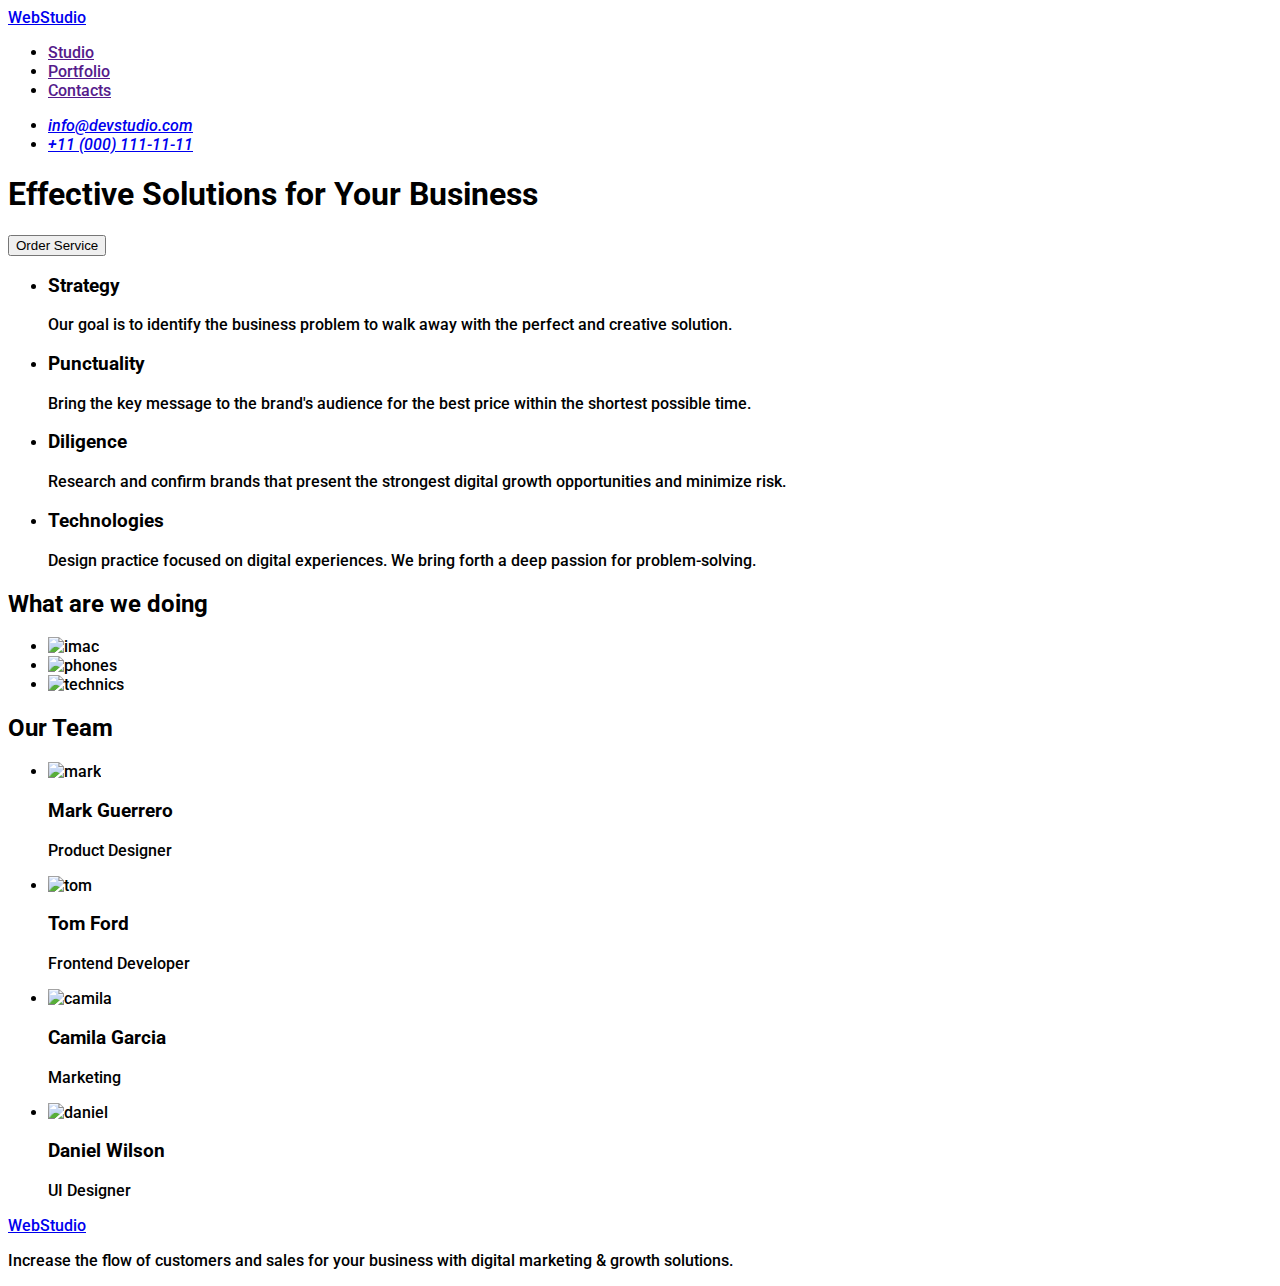
==== index.html @ 0736c871 "add css, imgs, portfolio.html" ====
<!DOCTYPE html>
<html lang="en">
  <head>
    <meta charset="UTF-8" />
    <meta http-equiv="X-UA-Compatible" content="IE=edge" />
    <meta name="viewport" content="width=device-width, initial-scale=1.0" />
    <title>Web Studio</title>
    <link rel="preconnect" href="https://fonts.googleapis.com" />
    <link rel="preconnect" href="https://fonts.gstatic.com" crossorigin />
    <link
      href="https://fonts.googleapis.com/css2?family=Raleway:wght@800&family=Roboto:wght@400;500;700;900&family=Tangerine:wght@700&display=swap"
      rel="stylesheet"
    />
    <link rel="preconnect" href="https://fonts.googleapis.com" />
    <link rel="preconnect" href="https://fonts.gstatic.com" crossorigin />
    <link
      href="https://fonts.googleapis.com/css2?family=Raleway:wght@800&family=Roboto:wght@400;500&family=Tangerine:wght@700&display=swap"
      rel="stylesheet"
    />
    <link rel="stylesheet" href="./css/styles.css" />
  </head>
  <body>
    <header>
      <nav>
        <a href="./index.html">WebStudio</a>
        <ul>
          <li><a href="">Studio</a></li>
          <li><a href="">Portfolio</a></li>
          <li><a href="">Contacts</a></li>
        </ul>
      </nav>
      <address>
        <ul>
          <li><a href="mailto:info@devstudio.com">info@devstudio.com</a></li>
          <li><a href="tel:+110001111111">+11 (000) 111-11-11</a></li>
        </ul>
      </address>
    </header>
    <main>
      <section>
        <h1>Effective Solutions for Your Business</h1>
        <button type="button">Order Service</button>
      </section>
      <section>
        <h2 hidden>Our goal</h2>
        <ul>
          <li>
            <h3>Strategy</h3>
            <p>
              Our goal is to identify the business problem to walk away with the
              perfect and creative solution.
            </p>
          </li>
          <li>
            <h3>Punctuality</h3>
            <p>
              Bring the key message to the brand's audience for the best price
              within the shortest possible time.
            </p>
          </li>
          <li>
            <h3>Diligence</h3>
            <p>
              Research and confirm brands that present the strongest digital
              growth opportunities and minimize risk.
            </p>
          </li>
          <li>
            <h3>Technologies</h3>
            <p>
              Design practice focused on digital experiences. We bring forth a
              deep passion for problem-solving.
            </p>
          </li>
        </ul>
      </section>
      <section>
        <h2>What are we doing</h2>
        <ul>
          <li>
            <img src="./images/imac.jpg" alt="imac" width="360" height="300" />
          </li>
          <li>
            <img
              src="./images/phones.jpg"
              alt="phones"
              width="360"
              height="300"
            />
          </li>
          <li>
            <img
              src="./images/technics.jpg"
              alt="technics"
              width="360"
              height="300"
            />
          </li>
        </ul>
      </section>
      <section>
        <h2>Our Team</h2>
        <ul>
          <li>
            <img src="./images/mark.jpg" alt="mark" width="264" height="260" />
            <h3>Mark Guerrero</h3>
            <p>Product Designer</p>
          </li>
          <li>
            <img src="./images/tom.jpg" alt="tom" width="264" height="260" />
            <h3>Tom Ford</h3>
            <p>Frontend Developer</p>
          </li>
          <li>
            <img
              src="./images/camila.jpg"
              alt="camila"
              width="264"
              height="260"
            />
            <h3>Camila Garcia</h3>
            <p>Marketing</p>
          </li>
          <li>
            <img
              src="./images/daniel.jpg"
              alt="daniel"
              width="264"
              height="260"
            />
            <h3>Daniel Wilson</h3>
            <p>UI Designer</p>
          </li>
        </ul>
      </section>
    </main>
    <footer>
      <a href="./index.html">WebStudio</a>
      <p>
        Increase the flow of customers and sales for your business with digital
        marketing & growth solutions.
      </p>
    </footer>
  </body>
</html>
---- css/styles.css ----
body {
  font-family: "Roboto", sans-serif;
  font-weight: 500;
}

.link {
  text-decoration: none;
}

.list {
  list-style-type: none;
}

/*?----------------Header--------------*/

.header {
  background-color: #fff;
}

.header-logo {
  color: var(--navyblue, #2e2f42);
  font-size: 18px;
  font-weight: 800;
  line-height: 1.16;
  letter-spacing: 0.03em;
}

.header-logo-accent {
  font-family: "Raleway", sans-serif;
  color: #4d5ae5;
}

.header-menu-link {
  color: var(--navyblue, #2e2f42);
  font-size: 16px;
  line-height: 1.5;
  letter-spacing: 0.02em;
}

.header-menu-link:hover,
.header-menu-link:focus {
  color: #4d5ae5;
}

.header-address-list {
  color: #434455;
  font-size: 16px;
  font-family: Roboto;
  font-style: normal;
  font-weight: 400;
  line-height: 1.5;
  letter-spacing: 0.02em;
}

/*?---------------Main----------------*/

/*?-----------First Section-----------*/

.buttons-main {
  color: var(--iris, #4d5ae5);
  text-align: center;
  font-size: 16px;
  line-height: 1.5;
  letter-spacing: 0.04em;
}

.first-button {
  color: var(--white, #fff);
  text-align: center;
  font-size: 16px;
  line-height: 1.5;
  letter-spacing: 0.04em;
  background: var(--ocean, #404bbf);
}

/*?-----------Second Section-----------*/

.second-section-title {
  color: var(--navyblue, #2e2f42);
  font-size: 20px;
  line-height: 1.2;
  letter-spacing: 0.02em;
}

.second-section-text {
  color: var(--slate, #434455);
  font-size: 16px;
  font-weight: 400;
  line-height: 1.5;
  letter-spacing: 0.02em;
}

/*?--------------Footer---------------*/

.footer-text {
  color: var(--cloud, #f4f4fd);
  font-size: 16px;
  font-weight: 400;
  line-height: 1.5;
  letter-spacing: 0.02em;
}

.footer {
  background-color: (--navyblue, #2e2f42);
}
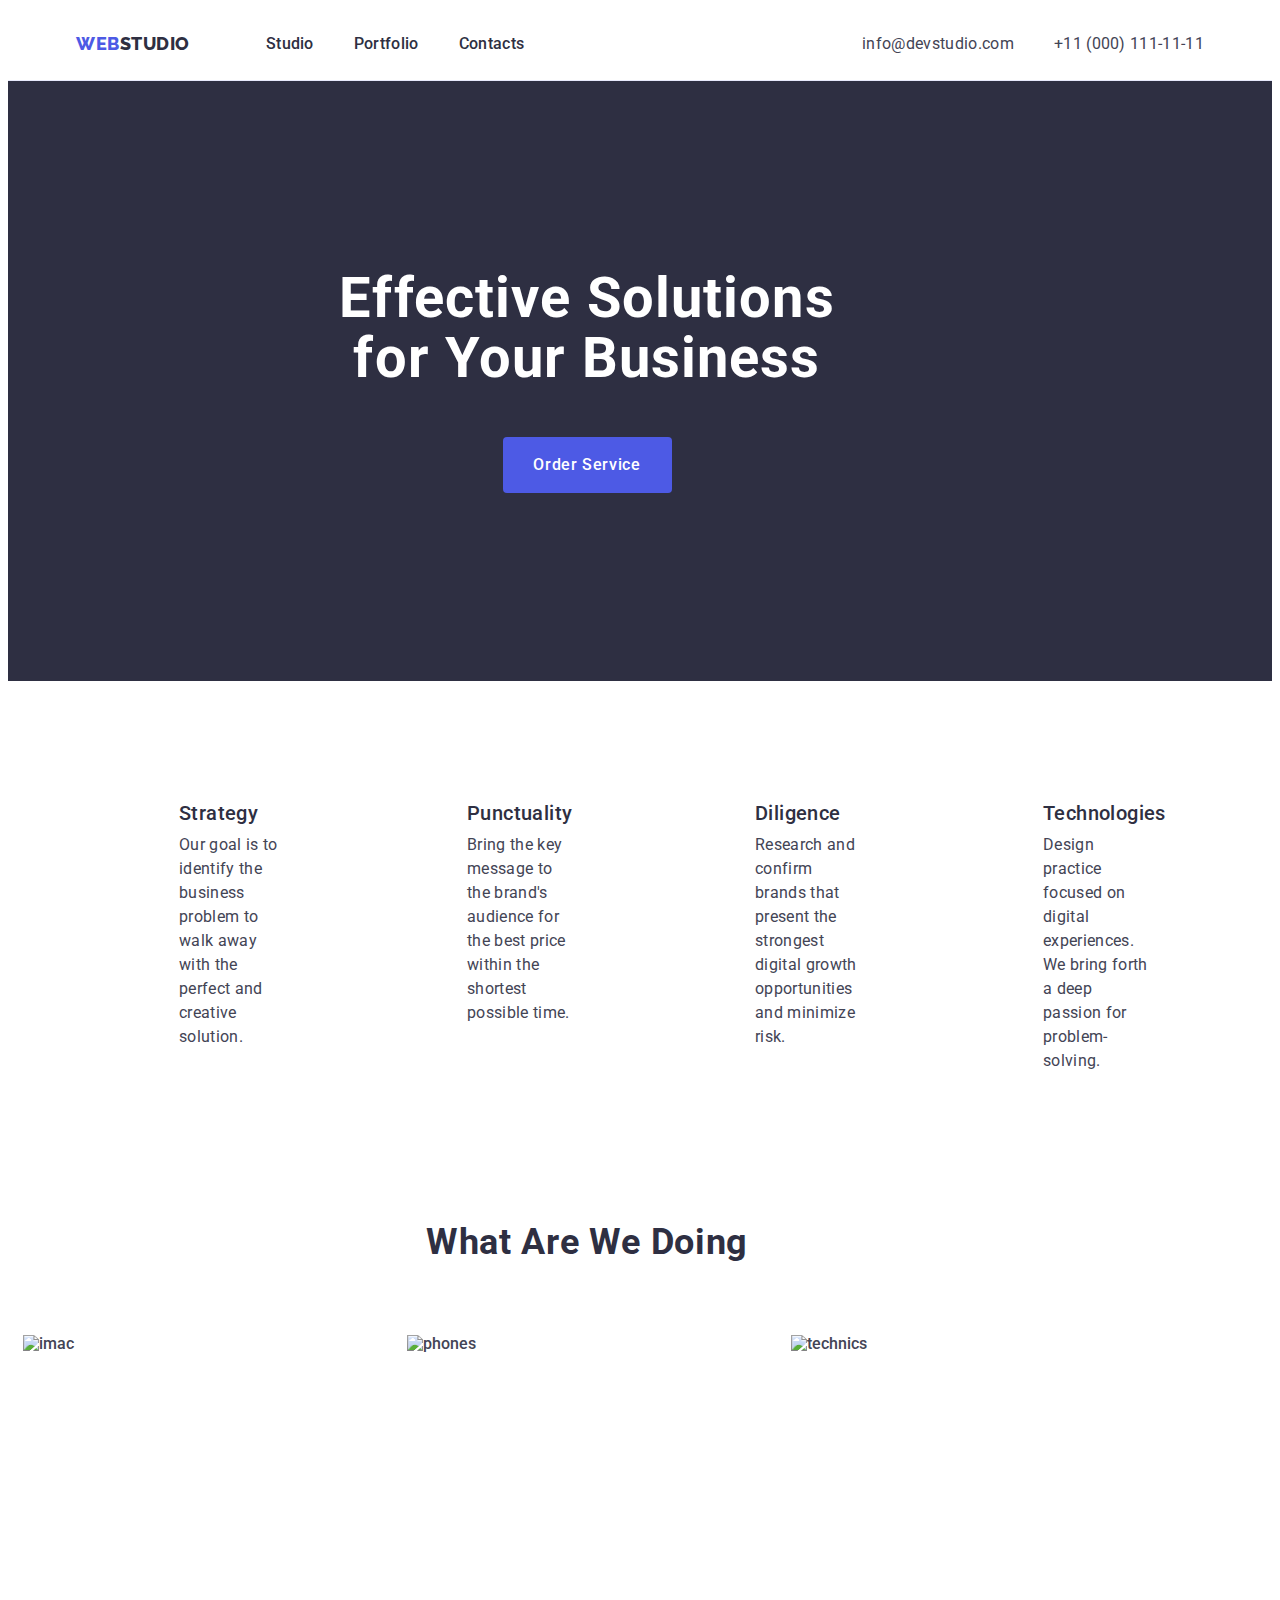
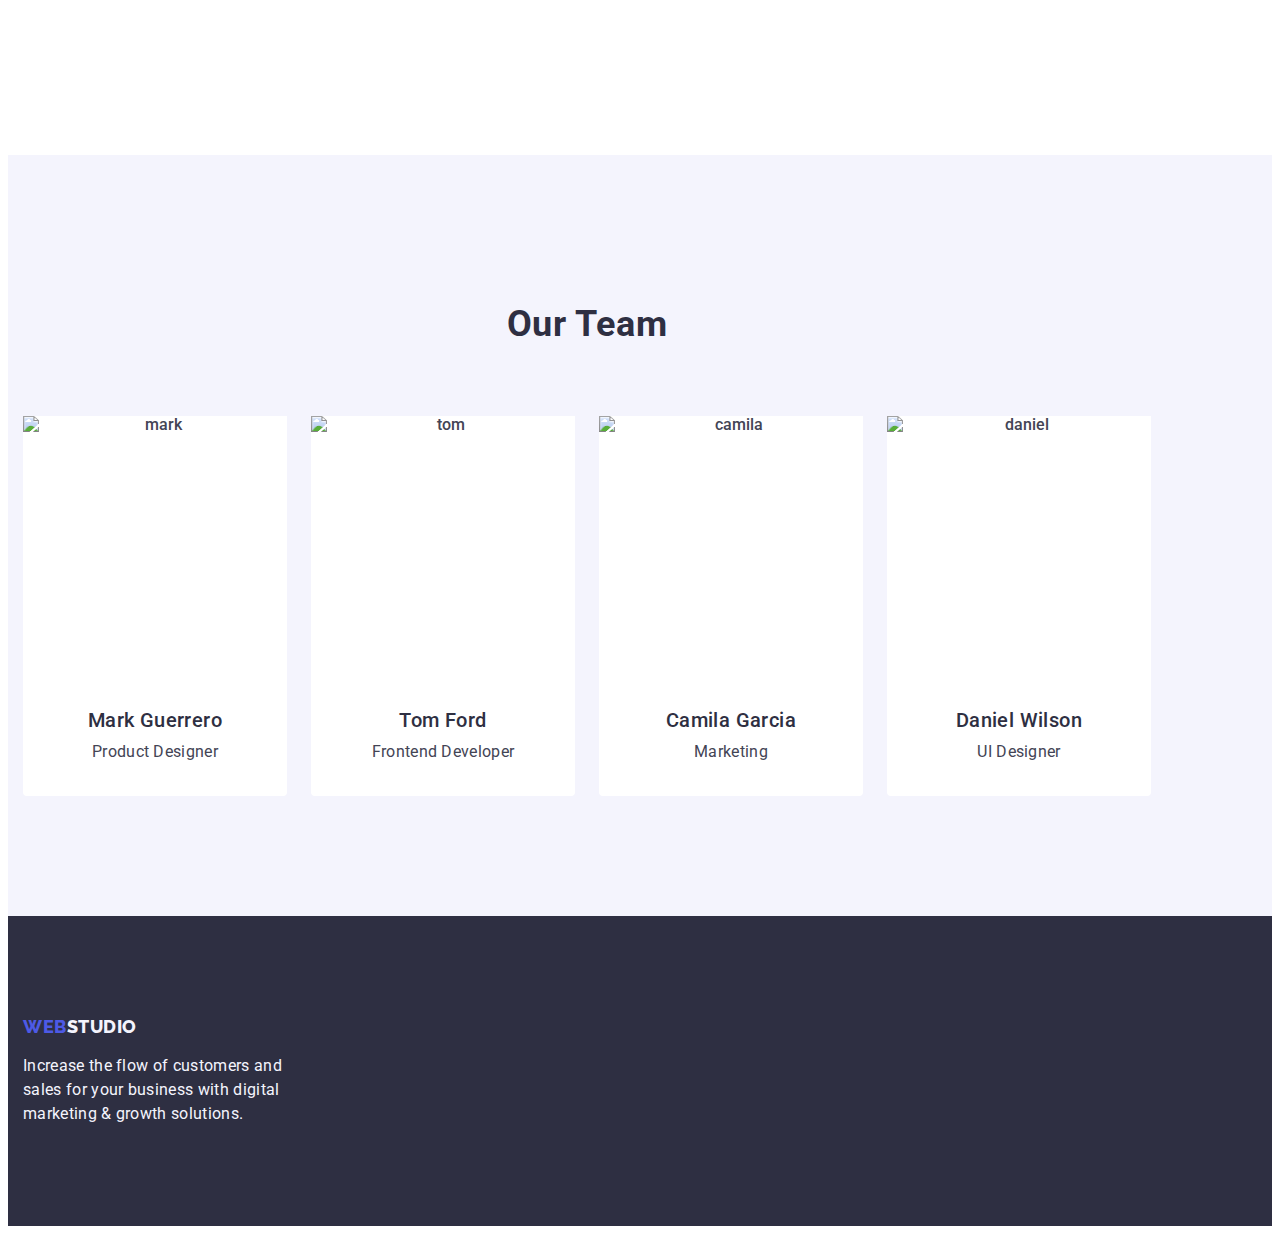
==== commit 38a4ad1e: "div-team-fix" ====
--- a/index.html
+++ b/index.html
@@ -8,138 +8,191 @@
     <link rel="preconnect" href="https://fonts.googleapis.com" />
     <link rel="preconnect" href="https://fonts.gstatic.com" crossorigin />
     <link
-      href="https://fonts.googleapis.com/css2?family=Raleway:wght@800&family=Roboto:wght@400;500;700;900&family=Tangerine:wght@700&display=swap"
+      href="https://fonts.googleapis.com/css2?family=Raleway:wght@800&family=Roboto:wght@400;500;700&display=swap"
       rel="stylesheet"
     />
-    <link rel="preconnect" href="https://fonts.googleapis.com" />
-    <link rel="preconnect" href="https://fonts.gstatic.com" crossorigin />
     <link
-      href="https://fonts.googleapis.com/css2?family=Raleway:wght@800&family=Roboto:wght@400;500&family=Tangerine:wght@700&display=swap"
       rel="stylesheet"
+      href="https://cdnjs.cloudflare.com/ajax/libs/modern-normalize/2.0.0/modern-normalize.min.css"
+      integrity="sha512-4xo8blKMVCiXpTaLzQSLSw3KFOVPWhm/TRtuPVc4WG6kUgjH6J03IBuG7JZPkcWMxJ5huwaBpOpnwYElP/m6wg=="
+      crossorigin="anonymous"
+      referrerpolicy="no-referrer"
     />
     <link rel="stylesheet" href="./css/styles.css" />
   </head>
   <body>
-    <header>
-      <nav>
-        <a href="./index.html">WebStudio</a>
-        <ul>
-          <li><a href="">Studio</a></li>
-          <li><a href="">Portfolio</a></li>
-          <li><a href="">Contacts</a></li>
-        </ul>
-      </nav>
-      <address>
-        <ul>
-          <li><a href="mailto:info@devstudio.com">info@devstudio.com</a></li>
-          <li><a href="tel:+110001111111">+11 (000) 111-11-11</a></li>
-        </ul>
-      </address>
+    <header class="header">
+      <div class="header-div container">
+        <nav class="header-navigation">
+          <a href="./index.html" class="header-logo link"
+            >Web<span class="header-logo-accent">Studio</span></a
+          >
+          <ul class="header-menu list">
+            <li class="header-item">
+              <a class="header-menu-link link" href="./index.html">Studio</a>
+            </li>
+            <li class="header-item">
+              <a class="header-menu-link link" href="./portfolio.html"
+                >Portfolio</a
+              >
+            </li>
+            <li class="header-item">
+              <a class="header-menu-link link" href="">Contacts</a>
+            </li>
+          </ul>
+        </nav>
+        <address class="header-address">
+          <ul class="header-address-list list">
+            <li class="address-item">
+              <a
+                class="header-address-link link"
+                href="mailto:info@devstudio.com"
+                >info@devstudio.com</a
+              >
+            </li>
+            <li class="address-item">
+              <a class="header-address-link link" href="tel:+110001111111"
+                >+11 (000) 111-11-11</a
+              >
+            </li>
+          </ul>
+        </address>
+      </div>
     </header>
     <main>
-      <section>
-        <h1>Effective Solutions for Your Business</h1>
-        <button type="button">Order Service</button>
+      <section class="main-page-fs">
+        <div class="first-container container">
+          <h1 class="main-page-title">Effective Solutions for Your Business</h1>
+          <button type="button" class="btn-main-page">Order Service</button>
+        </div>
       </section>
-      <section>
-        <h2 hidden>Our goal</h2>
-        <ul>
-          <li>
-            <h3>Strategy</h3>
-            <p>
-              Our goal is to identify the business problem to walk away with the
-              perfect and creative solution.
-            </p>
-          </li>
-          <li>
-            <h3>Punctuality</h3>
-            <p>
-              Bring the key message to the brand's audience for the best price
-              within the shortest possible time.
-            </p>
-          </li>
-          <li>
-            <h3>Diligence</h3>
-            <p>
-              Research and confirm brands that present the strongest digital
-              growth opportunities and minimize risk.
-            </p>
-          </li>
-          <li>
-            <h3>Technologies</h3>
-            <p>
-              Design practice focused on digital experiences. We bring forth a
-              deep passion for problem-solving.
-            </p>
-          </li>
-        </ul>
+      <section class="main-page-ss">
+        <div class="second-container container">
+          <h2 hidden class="visually-hidden">Our goal</h2>
+          <ul class="mpss-list list">
+            <li class="item-advantage">
+              <h3 class="mpss-title">Strategy</h3>
+              <p class="mpss-text">
+                Our goal is to identify the business problem to walk away with
+                the perfect and creative solution.
+              </p>
+            </li>
+            <li class="item-advantage">
+              <h3 class="mpss-title">Punctuality</h3>
+              <p class="mpss-text">
+                Bring the key message to the brand's audience for the best price
+                within the shortest possible time.
+              </p>
+            </li>
+            <li class="item-advantage">
+              <h3 class="mpss-title">Diligence</h3>
+              <p class="mpss-text">
+                Research and confirm brands that present the strongest digital
+                growth opportunities and minimize risk.
+              </p>
+            </li>
+            <li class="item-advantage">
+              <h3 class="mpss-title">Technologies</h3>
+              <p class="mpss-text">
+                Design practice focused on digital experiences. We bring forth a
+                deep passion for problem-solving.
+              </p>
+            </li>
+          </ul>
+        </div>
       </section>
-      <section>
-        <h2>What are we doing</h2>
-        <ul>
-          <li>
-            <img src="./images/imac.jpg" alt="imac" width="360" height="300" />
-          </li>
-          <li>
-            <img
-              src="./images/phones.jpg"
-              alt="phones"
-              width="360"
-              height="300"
-            />
-          </li>
-          <li>
-            <img
-              src="./images/technics.jpg"
-              alt="technics"
-              width="360"
-              height="300"
-            />
-          </li>
-        </ul>
+      <section class="third-section">
+        <div class="third-container container">
+          <h2 class="third-section-title">What are we doing</h2>
+          <ul class="third-section-list list">
+            <li class="third-section-item">
+              <img
+                src="./images/imac.jpg"
+                alt="imac"
+                width="360"
+                height="300"
+              />
+            </li>
+            <li class="third-section-item">
+              <img
+                src="./images/phones.jpg"
+                alt="phones"
+                width="360"
+                height="300"
+              />
+            </li>
+            <li class="third-section-item">
+              <img
+                src="./images/technics.jpg"
+                alt="technics"
+                width="360"
+                height="300"
+              />
+            </li>
+          </ul>
+        </div>
       </section>
-      <section>
-        <h2>Our Team</h2>
-        <ul>
-          <li>
-            <img src="./images/mark.jpg" alt="mark" width="264" height="260" />
-            <h3>Mark Guerrero</h3>
-            <p>Product Designer</p>
-          </li>
-          <li>
-            <img src="./images/tom.jpg" alt="tom" width="264" height="260" />
-            <h3>Tom Ford</h3>
-            <p>Frontend Developer</p>
-          </li>
-          <li>
-            <img
-              src="./images/camila.jpg"
-              alt="camila"
-              width="264"
-              height="260"
-            />
-            <h3>Camila Garcia</h3>
-            <p>Marketing</p>
-          </li>
-          <li>
-            <img
-              src="./images/daniel.jpg"
-              alt="daniel"
-              width="264"
-              height="260"
-            />
-            <h3>Daniel Wilson</h3>
-            <p>UI Designer</p>
-          </li>
-        </ul>
+      <section class="fourth-section">
+        <div class="fourth-container container">
+          <h2 class="fourth-section-title">Our Team</h2>
+          <ul class="fourth-section-list list">
+            <li class="personal-list">
+              <img
+                src="./images/mark.jpg"
+                alt="mark"
+                width="264"
+                height="260"
+              />
+              <div class="personal-container">
+                <h3 class="fourth-section-title-list">Mark Guerrero</h3>
+                <p class="fourth-section-text">Product Designer</p>
+              </div>
+            </li>
+            <li class="personal-list">
+              <img src="./images/tom.jpg" alt="tom" width="264" height="260" />
+              <div class="personal-container">
+                <h3 class="fourth-section-title-list">Tom Ford</h3>
+                <p class="fourth-section-text">Frontend Developer</p>
+              </div>
+            </li>
+            <li class="personal-list">
+              <img
+                src="./images/camila.jpg"
+                alt="camila"
+                width="264"
+                height="260"
+              />
+              <div class="personal-container">
+                <h3 class="fourth-section-title-list">Camila Garcia</h3>
+                <p class="fourth-section-text">Marketing</p>
+              </div>
+            </li>
+            <li class="personal-list">
+              <img
+                src="./images/daniel.jpg"
+                alt="daniel"
+                width="264"
+                height="260"
+              />
+              <div class="personal-container">
+                <h3 class="fourth-section-title-list">Daniel Wilson</h3>
+                <p class="fourth-section-text">UI Designer</p>
+              </div>
+            </li>
+          </ul>
+        </div>
       </section>
     </main>
-    <footer>
-      <a href="./index.html">WebStudio</a>
-      <p>
-        Increase the flow of customers and sales for your business with digital
-        marketing & growth solutions.
-      </p>
+    <footer class="footer">
+      <div class="footer-container container">
+        <a href="./index.html" class="footer-logo link"
+          >Web<span class="footer-logo-accent">Studio</span></a
+        >
+        <p class="footer-text">
+          Increase the flow of customers and sales for your business with
+          digital marketing & growth solutions.
+        </p>
+      </div>
     </footer>
   </body>
 </html>
--- a/css/styles.css
+++ b/css/styles.css
@@ -1,6 +1,58 @@
+:root {
+  --text-color: #2e2f42;
+}
+
+html {
+  line-height: 1.15;
+  -webkit-text-size-adjust: 100%;
+  tab-size: 4;
+}
+
 body {
   font-family: "Roboto", sans-serif;
   font-weight: 500;
+  color: #434455;
+  background-color: #ffffff;
+}
+
+header {
+  display: block;
+}
+
+div {
+  display: block;
+}
+
+section {
+  display: block;
+}
+
+p,
+h1,
+h2,
+h3,
+h4,
+h5,
+h6 {
+  margin-top: 0;
+  margin-bottom: 0;
+}
+
+ul,
+ol {
+  margin-top: 0;
+  margin-bottom: 0;
+  padding-left: 0;
+}
+
+img {
+  display: block;
+}
+
+*,
+::after,
+::before {
+  box-sizing: border-box;
 }
 
 .link {
@@ -11,95 +63,390 @@
   list-style-type: none;
 }
 
+.container {
+  width: 100%;
+  max-width: 1158px;
+  padding: 0 15px;
+}
+
 /*?----------------Header--------------*/
 
 .header {
   background-color: #fff;
+  border-bottom: 1px solid #e7e9fc;
+}
+
+.header-div {
+  display: flex;
+  align-items: center;
+  margin: 0 auto;
+  justify-content: space-between;
 }
 
 .header-logo {
-  color: var(--navyblue, #2e2f42);
+  font-family: "Raleway", sans-serif;
+  color: #4d5ae5;
   font-size: 18px;
   font-weight: 800;
-  line-height: 1.16;
+  line-height: 1.17;
   letter-spacing: 0.03em;
+  text-transform: uppercase;
+  margin-right: 76px;
 }
 
 .header-logo-accent {
+  color: var(--text-color);
+}
+
+.header-menu {
+  display: flex;
+  align-items: center;
+  gap: 40px;
+}
+
+.header-menu-link {
+  color: #2e2f42;
+  font-size: 16px;
+  line-height: 1.5;
+  letter-spacing: 0.02em;
+  padding: 24px 0;
+  margin: 0 auto;
+}
+
+.header-menu-link:hover,
+.header-menu-link:focus {
+  color: #404bbf;
+}
+
+.header-item {
+  display: flex;
+  list-style: none;
+}
+
+.link {
+  text-decoration: none;
+}
+
+.header-navigation {
+  display: flex;
+  align-items: center;
+}
+
+.header-address {
+  font-style: normal;
+  color: #434455;
+}
+
+.header-address-list {
+  color: #434455;
+  font-size: 16px;
+  font-family: Roboto;
+  list-style: none;
+  font-weight: 400;
+  line-height: 1.5;
+  letter-spacing: 0.02em;
+  display: flex;
+  align-items: center;
+  gap: 40px;
+  margin-left: auto;
+}
+
+.list {
+  list-style: none;
+}
+
+.header-address-link {
+  color: #434455;
+}
+
+.header-address-link:hover,
+.header-address-link:focus {
+  color: #404bbf;
+}
+
+/*?---------------Main----------------*/
+
+.main-page-fs {
+  background-color: var(--text-color);
+  padding: 188px 0;
+}
+
+.main-page-title {
+  color: #fff;
+  text-align: center;
+  font-size: 56px;
+  font-weight: 700;
+  line-height: 1.07;
+  letter-spacing: 0.02em;
+  max-width: 496px;
+  margin: 0 auto;
+}
+
+.btn-main-page {
+  color: #fff;
+  font-size: 16px;
+  font-family: "Roboto", sans-serif;
+  font-weight: 500;
+  line-height: 1.5;
+  letter-spacing: 0.04em;
+  background: #4d5ae5;
+  cursor: pointer;
+  display: block;
+  min-width: 169px;
+  height: 56px;
+  border: none;
+  border-radius: 4px;
+  margin: 0 auto;
+  margin-top: 48px;
+}
+
+.btn-main-page:hover,
+.btn-main-page:focus {
+  background-color: #404bbf;
+}
+
+/*?-----------Second Section-----------*/
+
+.main-page-ss {
+  padding: 120px 0;
+  margin: 0 auto;
+}
+
+.visually-hidden {
+  position: absolute;
+  width: 1px;
+  height: 1px;
+  margin: -1px;
+  border: 0;
+  padding: 0;
+  white-space: nowrap;
+  clip-path: inset(100%);
+  clip: rect(0 0 0 0);
+  overflow: hidden;
+}
+
+h2 {
+  display: block;
+  font-size: 1.5em;
+  margin-block-start: 0.83em;
+  margin-block-end: 0.83em;
+  margin-inline-start: 0px;
+  margin-inline-end: 0px;
+  font-weight: bold;
+}
+
+.mpss-title {
+  color: var(--text-color);
+  font-size: 20px;
+  font-weight: 500;
+  line-height: 1.2;
+  letter-spacing: 0.02em;
+  margin-bottom: 8px;
+}
+
+.mpss-text {
+  color: #434455;
+  font-size: 16px;
+  font-weight: 400;
+  line-height: 1.5;
+  letter-spacing: 0.02em;
+  text-align: left;
+}
+
+.mpss-list {
+  list-style: none;
+  text-align: left;
+  display: flex;
+  gap: 24px;
+}
+
+.item-advantage {
+  padding-left: 156px;
+  width: calc((100% - 72px) / 4);
+}
+
+/*?----------Third Section-----------*/
+
+.third-section {
+  margin: 0 auto;
+  padding-bottom: 120px;
+}
+
+.third-section-title {
+  color: var(--text-color);
+  text-align: center;
+  font-size: 36px;
+  font-weight: 700;
+  line-height: 1.11;
+  letter-spacing: 0.02em;
+  text-transform: capitalize;
+  margin-bottom: 72px;
+  text-align: center;
+}
+
+.third-section-list {
+  display: flex;
+  gap: 24px;
+}
+
+/*?---------Fourth Section-------------*/
+
+.fourth-section {
+  background-color: #f4f4fd;
+  padding: 120px 0;
+  margin: 0 auto;
+  text-align: center;
+}
+
+.fourth-section-title {
+  color: var(--text-color);
+  font-size: 36px;
+  text-align: center;
+  font-weight: 700;
+  line-height: 1.11;
+  letter-spacing: 0.02em;
+  text-transform: capitalize;
+  margin-bottom: 72px;
+}
+
+.fourth-section-title-list {
+  color: var(--text-color);
+  font-size: 20px;
+  text-align: center;
+  font-weight: 500;
+  line-height: 1.2;
+  letter-spacing: 0.02em;
+  margin-bottom: 8px;
+}
+
+.fourth-section-list {
+  display: flex;
+  gap: 24px;
+}
+
+.personal-list {
+  background-color: #ffffff;
+  border-radius: 0px 0px 4px 4px;
+}
+
+.personal-container {
+  padding: 32px 16px;
+}
+
+.fourth-section-text {
+  color: #434455;
+  font-size: 16px;
+  font-style: normal;
+  font-weight: 400;
+  line-height: 1.5;
+  letter-spacing: 0.02em;
+  text-align: center;
+}
+
+/*?--------------Footer---------------*/
+
+.footer {
+  background-color: var(--text-color);
+  padding: 100px 0;
+}
+
+.footer-text {
+  color: #f4f4fd;
+  font-size: 16px;
+  font-weight: 400;
+  line-height: 1.5;
+  letter-spacing: 0.02em;
+  text-align: left;
+  max-width: 264px;
+}
+
+.footer-logo {
   font-family: "Raleway", sans-serif;
   color: #4d5ae5;
-}
-
-.header-menu-link {
-  color: var(--navyblue, #2e2f42);
-  font-size: 16px;
-  line-height: 1.5;
-  letter-spacing: 0.02em;
-}
-
-.header-menu-link:hover,
-.header-menu-link:focus {
+  font-size: 18px;
+  font-weight: 800;
+  line-height: 1.17;
+  letter-spacing: 0.03em;
+  text-transform: uppercase;
+  display: inline-block;
+  margin-bottom: 16px;
+}
+
+.footer-logo-accent {
+  color: #f4f4fd;
+}
+
+/*?-------------Portfolio-page--------------*/
+
+.section-potfolio {
+  padding-top: 96px;
+  padding-bottom: 120px;
+  margin: 0 auto;
+}
+
+.section-title {
+  color: var(--text-color);
+  font-size: 20px;
+  font-weight: 500;
+  line-height: 1.2;
+  letter-spacing: 0.02em;
+}
+
+.section-text {
+  color: #434455;
+  font-size: 16px;
+  font-weight: 400;
+  line-height: 1.5;
+  letter-spacing: 0.02em;
+}
+
+.portfolio-hidden-title {
+  position: absolute;
+  width: 1px;
+  height: 1px;
+  margin: -1px;
+  border: 0;
+  padding: 0;
+  white-space: nowrap;
+  clip-path: inset(100%);
+  clip: rect(0 0 0 0);
+  overflow: hidden;
+}
+
+.portfolio-buttons-list {
+  list-style: none;
+  display: flex;
+  justify-content: center;
+  gap: 24px;
+  margin-bottom: 72px;
+}
+
+.buttons-main {
   color: #4d5ae5;
-}
-
-.header-address-list {
-  color: #434455;
-  font-size: 16px;
-  font-family: Roboto;
-  font-style: normal;
-  font-weight: 400;
-  line-height: 1.5;
-  letter-spacing: 0.02em;
-}
-
-/*?---------------Main----------------*/
-
-/*?-----------First Section-----------*/
-
-.buttons-main {
-  color: var(--iris, #4d5ae5);
-  text-align: center;
-  font-size: 16px;
+  text-align: center;
+  font-family: "Roboto", sans-serif;
+  font-size: 16px;
+  font-weight: 500;
   line-height: 1.5;
   letter-spacing: 0.04em;
-}
-
-.first-button {
-  color: var(--white, #fff);
-  text-align: center;
-  font-size: 16px;
-  line-height: 1.5;
-  letter-spacing: 0.04em;
-  background: var(--ocean, #404bbf);
-}
-
-/*?-----------Second Section-----------*/
-
-.second-section-title {
-  color: var(--navyblue, #2e2f42);
-  font-size: 20px;
-  line-height: 1.2;
-  letter-spacing: 0.02em;
-}
-
-.second-section-text {
-  color: var(--slate, #434455);
-  font-size: 16px;
-  font-weight: 400;
-  line-height: 1.5;
-  letter-spacing: 0.02em;
-}
-
-/*?--------------Footer---------------*/
-
-.footer-text {
-  color: var(--cloud, #f4f4fd);
-  font-size: 16px;
-  font-weight: 400;
-  line-height: 1.5;
-  letter-spacing: 0.02em;
-}
-
-.footer {
-  background-color: (--navyblue, #2e2f42);
-}
+  background-color: #f4f4fd;
+  cursor: pointer;
+  padding: 12px 24px;
+  border: 1px solid #e7e9fc;
+  border-radius: 4px;
+}
+
+.buttons-main:hover,
+.buttons-main:focus {
+  color: #ffffff;
+  background-color: #404bbf;
+  border: 1px solid transparent;
+}
+
+.portfolio-second-list {
+  list-style: none;
+  display: flex;
+  column-gap: 24px;
+  flex-wrap: wrap;
+  row-gap: 48px;
+}
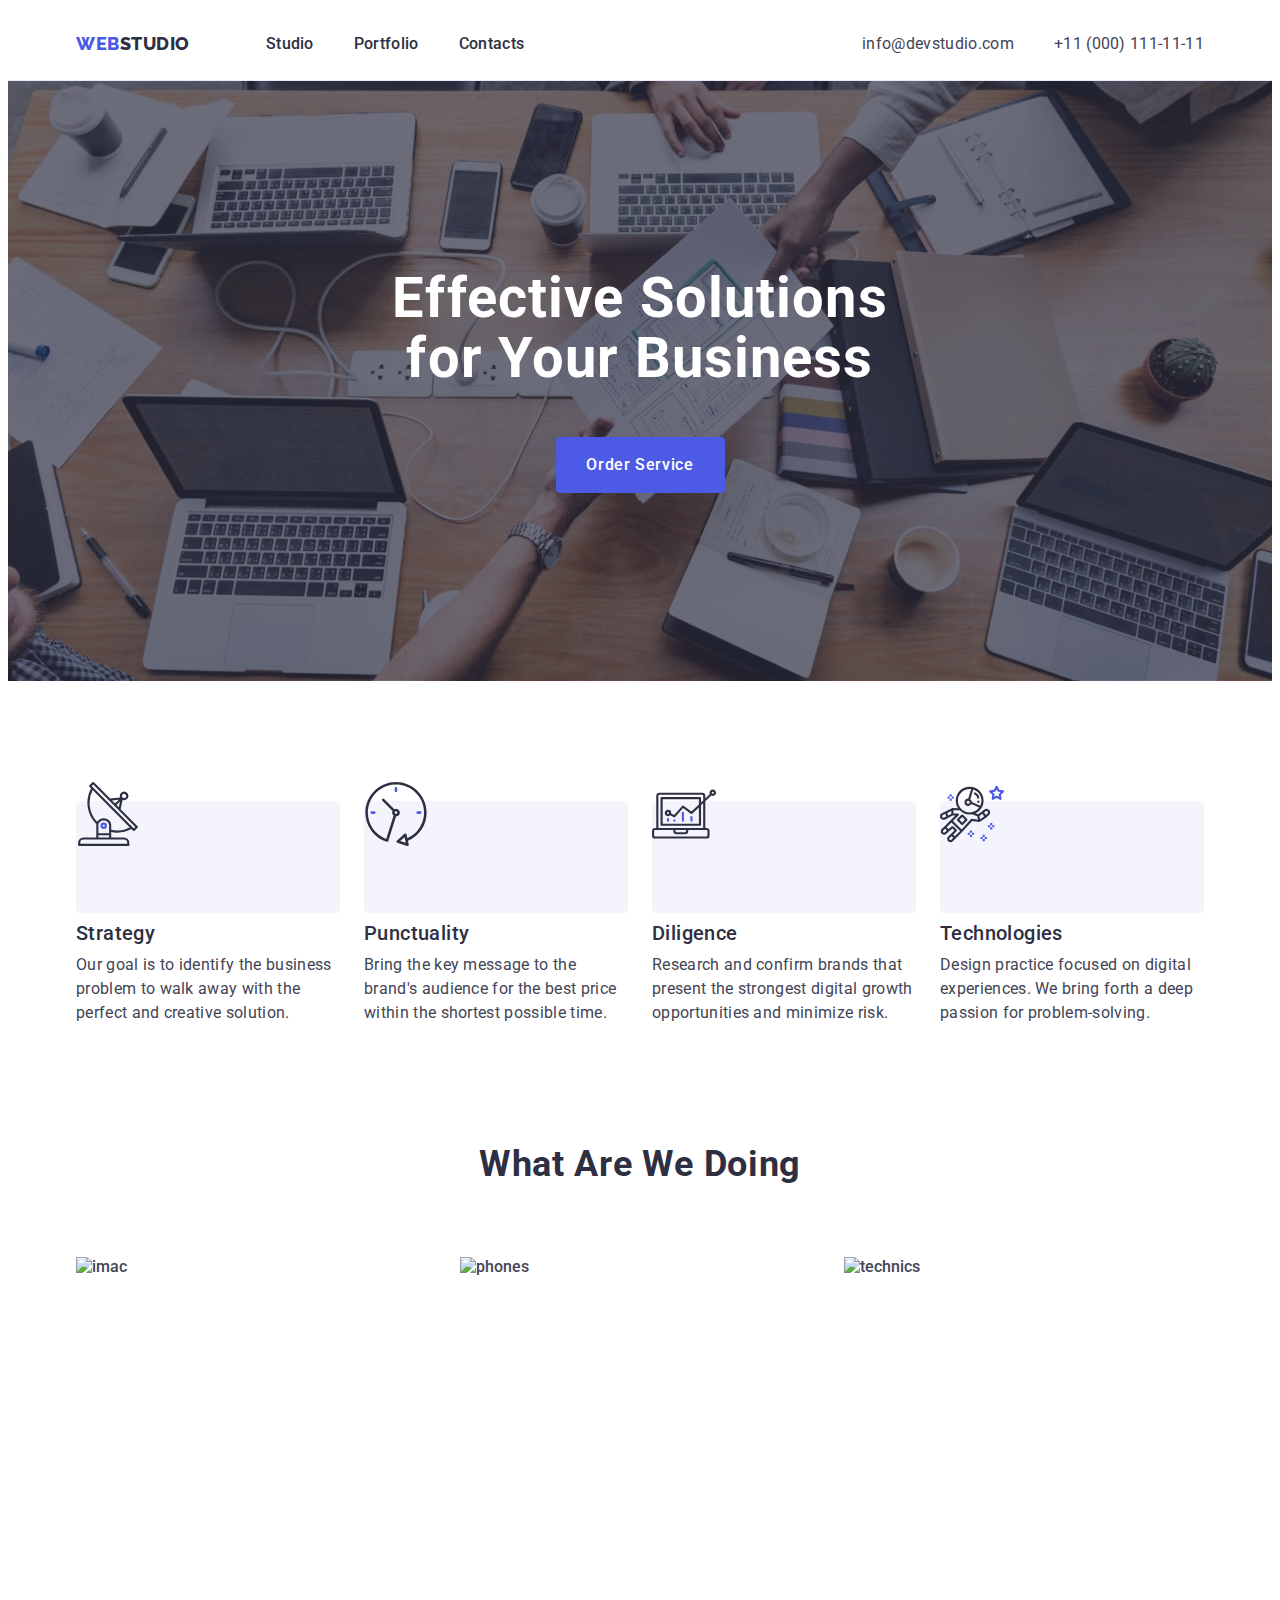
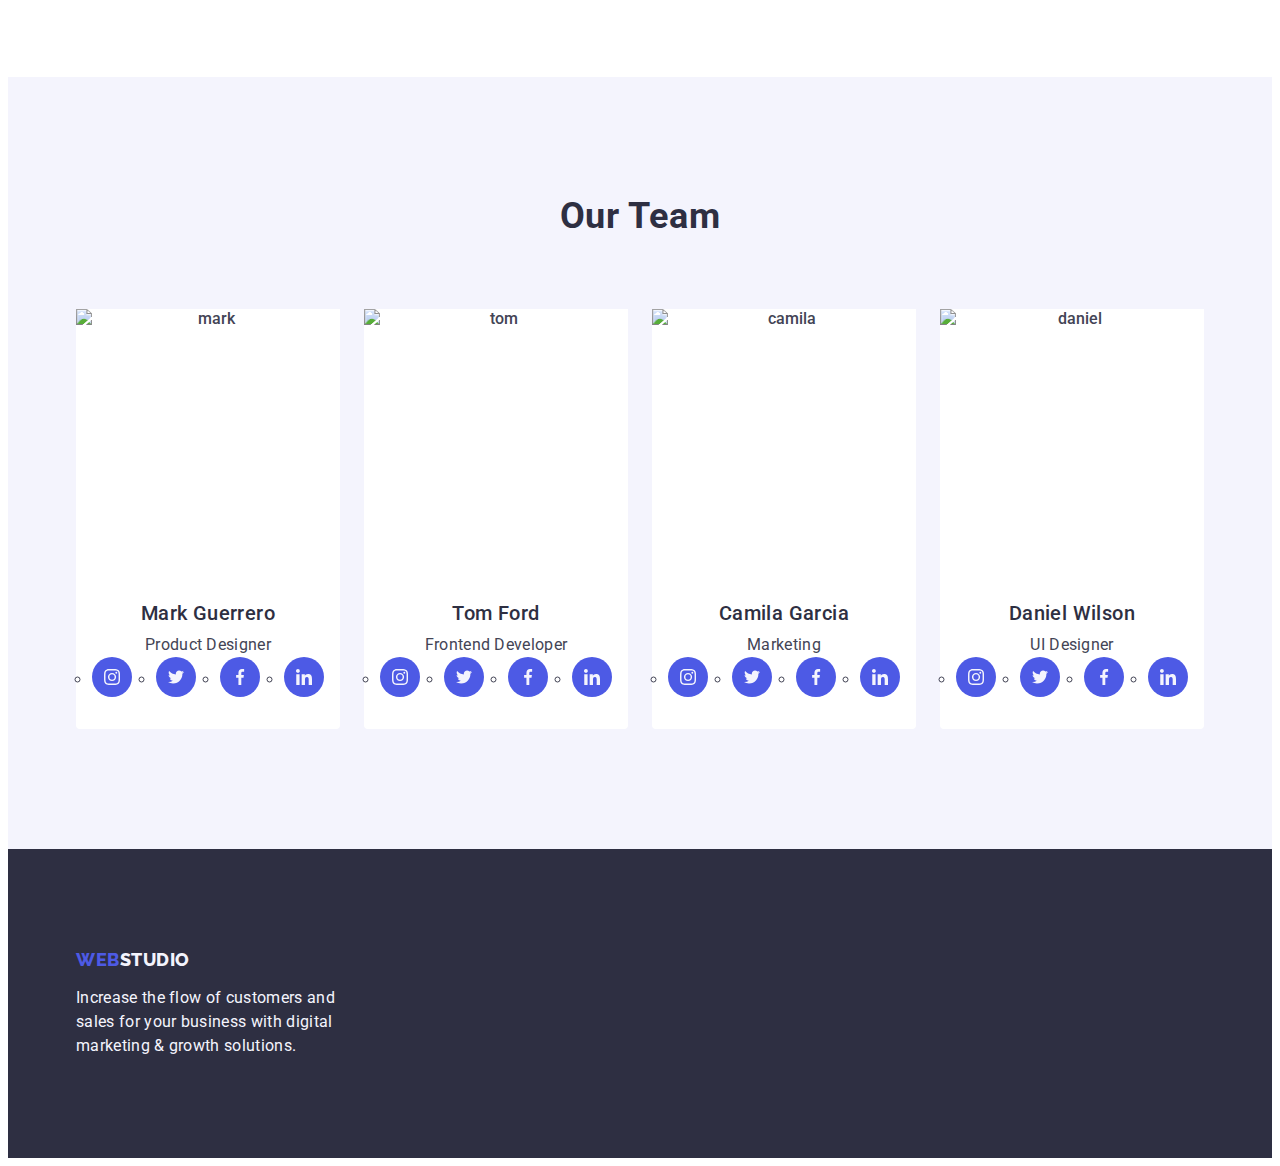
==== commit 73ba9d3c: "add-team-icons" ====
--- a/index.html
+++ b/index.html
@@ -71,6 +71,15 @@
           <h2 hidden class="visually-hidden">Our goal</h2>
           <ul class="mpss-list list">
             <li class="item-advantage">
+              <div class="advantage-block">
+                <svg class="advantages-icon">
+                  <use
+                    href="./images/icons.svg#antenna"
+                    width="64"
+                    height="64"
+                  ></use>
+                </svg>
+              </div>
               <h3 class="mpss-title">Strategy</h3>
               <p class="mpss-text">
                 Our goal is to identify the business problem to walk away with
@@ -78,6 +87,15 @@
               </p>
             </li>
             <li class="item-advantage">
+              <div class="advantage-block">
+                <svg class="advantages-icon">
+                  <use
+                    href="./images/icons.svg#clock"
+                    width="64"
+                    height="64"
+                  ></use>
+                </svg>
+              </div>
               <h3 class="mpss-title">Punctuality</h3>
               <p class="mpss-text">
                 Bring the key message to the brand's audience for the best price
@@ -85,6 +103,15 @@
               </p>
             </li>
             <li class="item-advantage">
+              <div class="advantage-block">
+                <svg class="advantages-icon">
+                  <use
+                    href="./images/icons.svg#diagram"
+                    width="64"
+                    height="64"
+                  ></use>
+                </svg>
+              </div>
               <h3 class="mpss-title">Diligence</h3>
               <p class="mpss-text">
                 Research and confirm brands that present the strongest digital
@@ -92,6 +119,15 @@
               </p>
             </li>
             <li class="item-advantage">
+              <div class="advantage-block">
+                <svg class="advantages-icon">
+                  <use
+                    href="./images/icons.svg#astronaut"
+                    width="64"
+                    height="64"
+                  ></use>
+                </svg>
+              </div>
               <h3 class="mpss-title">Technologies</h3>
               <p class="mpss-text">
                 Design practice focused on digital experiences. We bring forth a
@@ -146,6 +182,32 @@
               <div class="personal-container">
                 <h3 class="fourth-section-title-list">Mark Guerrero</h3>
                 <p class="fourth-section-text">Product Designer</p>
+                <ul class="team-social-list">
+                  <li class="team-social-item">
+                    <a href="" class="team-social-link">
+                      <svg class="team-social-icons" width="16" height="16">
+                        <use href="./images/icons.svg#instagram"></use></svg
+                    ></a>
+                  </li>
+                  <li class="team-social-item">
+                    <a href="" class="team-social-link">
+                      <svg class="team-social-icons" width="16" height="16">
+                        <use href="./images/icons.svg#twitter"></use></svg
+                    ></a>
+                  </li>
+                  <li class="team-social-item">
+                    <a href="" class="team-social-link">
+                      <svg class="team-social-icons" width="16" height="16">
+                        <use href="./images/icons.svg#facebook"></use></svg
+                    ></a>
+                  </li>
+                  <li class="team-social-item">
+                    <a href="" class="team-social-link">
+                      <svg class="team-social-icons" width="16" height="16">
+                        <use href="./images/icons.svg#linkedin"></use></svg
+                    ></a>
+                  </li>
+                </ul>
               </div>
             </li>
             <li class="personal-list">
@@ -153,6 +215,32 @@
               <div class="personal-container">
                 <h3 class="fourth-section-title-list">Tom Ford</h3>
                 <p class="fourth-section-text">Frontend Developer</p>
+                <ul class="team-social-list">
+                  <li class="team-social-item">
+                    <a href="" class="team-social-link">
+                      <svg class="team-social-icons" width="16" height="16">
+                        <use href="./images/icons.svg#instagram"></use></svg
+                    ></a>
+                  </li>
+                  <li class="team-social-item">
+                    <a href="" class="team-social-link">
+                      <svg class="team-social-icons" width="16" height="16">
+                        <use href="./images/icons.svg#twitter"></use></svg
+                    ></a>
+                  </li>
+                  <li class="team-social-item">
+                    <a href="" class="team-social-link">
+                      <svg class="team-social-icons" width="16" height="16">
+                        <use href="./images/icons.svg#facebook"></use></svg
+                    ></a>
+                  </li>
+                  <li class="team-social-item">
+                    <a href="" class="team-social-link">
+                      <svg class="team-social-icons" width="16" height="16">
+                        <use href="./images/icons.svg#linkedin"></use></svg
+                    ></a>
+                  </li>
+                </ul>
               </div>
             </li>
             <li class="personal-list">
@@ -165,6 +253,32 @@
               <div class="personal-container">
                 <h3 class="fourth-section-title-list">Camila Garcia</h3>
                 <p class="fourth-section-text">Marketing</p>
+                <ul class="team-social-list">
+                  <li class="team-social-item">
+                    <a href="" class="team-social-link">
+                      <svg class="team-social-icons" width="16" height="16">
+                        <use href="./images/icons.svg#instagram"></use></svg
+                    ></a>
+                  </li>
+                  <li class="team-social-item">
+                    <a href="" class="team-social-link">
+                      <svg class="team-social-icons" width="16" height="16">
+                        <use href="./images/icons.svg#twitter"></use></svg
+                    ></a>
+                  </li>
+                  <li class="team-social-item">
+                    <a href="" class="team-social-link">
+                      <svg class="team-social-icons" width="16" height="16">
+                        <use href="./images/icons.svg#facebook"></use></svg
+                    ></a>
+                  </li>
+                  <li class="team-social-item">
+                    <a href="" class="team-social-link">
+                      <svg class="team-social-icons" width="16" height="16">
+                        <use href="./images/icons.svg#linkedin"></use></svg
+                    ></a>
+                  </li>
+                </ul>
               </div>
             </li>
             <li class="personal-list">
@@ -177,6 +291,32 @@
               <div class="personal-container">
                 <h3 class="fourth-section-title-list">Daniel Wilson</h3>
                 <p class="fourth-section-text">UI Designer</p>
+                <ul class="team-social-list">
+                  <li class="team-social-item">
+                    <a href="" class="team-social-link">
+                      <svg class="team-social-icons" width="16" height="16">
+                        <use href="./images/icons.svg#instagram"></use></svg
+                    ></a>
+                  </li>
+                  <li class="team-social-item">
+                    <a href="" class="team-social-link">
+                      <svg class="team-social-icons" width="16" height="16">
+                        <use href="./images/icons.svg#twitter"></use></svg
+                    ></a>
+                  </li>
+                  <li class="team-social-item">
+                    <a href="" class="team-social-link">
+                      <svg class="team-social-icons" width="16" height="16">
+                        <use href="./images/icons.svg#facebook"></use></svg
+                    ></a>
+                  </li>
+                  <li class="team-social-item">
+                    <a href="" class="team-social-link">
+                      <svg class="team-social-icons" width="16" height="16">
+                        <use href="./images/icons.svg#linkedin"></use></svg
+                    ></a>
+                  </li>
+                </ul>
               </div>
             </li>
           </ul>
--- a/css/styles.css
+++ b/css/styles.css
@@ -2,29 +2,11 @@
   --text-color: #2e2f42;
 }
 
-html {
-  line-height: 1.15;
-  -webkit-text-size-adjust: 100%;
-  tab-size: 4;
-}
-
 body {
   font-family: "Roboto", sans-serif;
   font-weight: 500;
   color: #434455;
   background-color: #ffffff;
-}
-
-header {
-  display: block;
-}
-
-div {
-  display: block;
-}
-
-section {
-  display: block;
 }
 
 p,
@@ -67,6 +49,7 @@
   width: 100%;
   max-width: 1158px;
   padding: 0 15px;
+  margin: 0 auto;
 }
 
 /*?----------------Header--------------*/
@@ -169,6 +152,16 @@
 .main-page-fs {
   background-color: var(--text-color);
   padding: 188px 0;
+  background-image: linear-gradient(
+      rgba(46, 47, 66, 0.7),
+      rgba(46, 47, 66, 0.7)
+    ),
+    url(../images/people-office.jpg);
+  background-repeat: no-repeat;
+  background-position: center;
+  background-size: cover;
+  max-width: 1440px;
+  margin: 0 auto;
 }
 
 .main-page-title {
@@ -225,16 +218,6 @@
   overflow: hidden;
 }
 
-h2 {
-  display: block;
-  font-size: 1.5em;
-  margin-block-start: 0.83em;
-  margin-block-end: 0.83em;
-  margin-inline-start: 0px;
-  margin-inline-end: 0px;
-  font-weight: bold;
-}
-
 .mpss-title {
   color: var(--text-color);
   font-size: 20px;
@@ -261,8 +244,18 @@
 }
 
 .item-advantage {
-  padding-left: 156px;
   width: calc((100% - 72px) / 4);
+}
+
+.advantage-block {
+  width: 264px;
+  height: 112px;
+  border-radius: 4px;
+  background-color: #f4f4fd;
+  margin-bottom: 8px;
+  display: flex;
+  align-items: center;
+  justify-content: center;
 }
 
 /*?----------Third Section-----------*/
@@ -341,6 +334,38 @@
   line-height: 1.5;
   letter-spacing: 0.02em;
   text-align: center;
+}
+
+.team-social-list {
+  display: flex;
+  align-items: center;
+  justify-content: center;
+  gap: 24px;
+}
+
+.team-social-item {
+  width: 40px;
+  height: 40px;
+}
+
+.team-social-link {
+  width: 100%;
+  height: 100%;
+  background-color: #4d5ae5;
+  border-radius: 50%;
+  display: flex;
+  align-items: center;
+  justify-content: center;
+  transition: background-color 250ms cubic-bezier(0.4, 0, 0.2, 1);
+}
+
+.team-social-icons {
+  fill: #f4f4fd;
+}
+
+.team-social-link:hover,
+.team-social-link:focus {
+  background-color: #404bbf;
 }
 
 /*?--------------Footer---------------*/
@@ -390,6 +415,7 @@
   font-weight: 500;
   line-height: 1.2;
   letter-spacing: 0.02em;
+  margin-bottom: 8px;
 }
 
 .section-text {
@@ -450,3 +476,9 @@
   flex-wrap: wrap;
   row-gap: 48px;
 }
+
+.app-portfolio-container {
+  padding: 32px 16px;
+  border: 1px solid #e7e9fc;
+  border-top: none;
+}
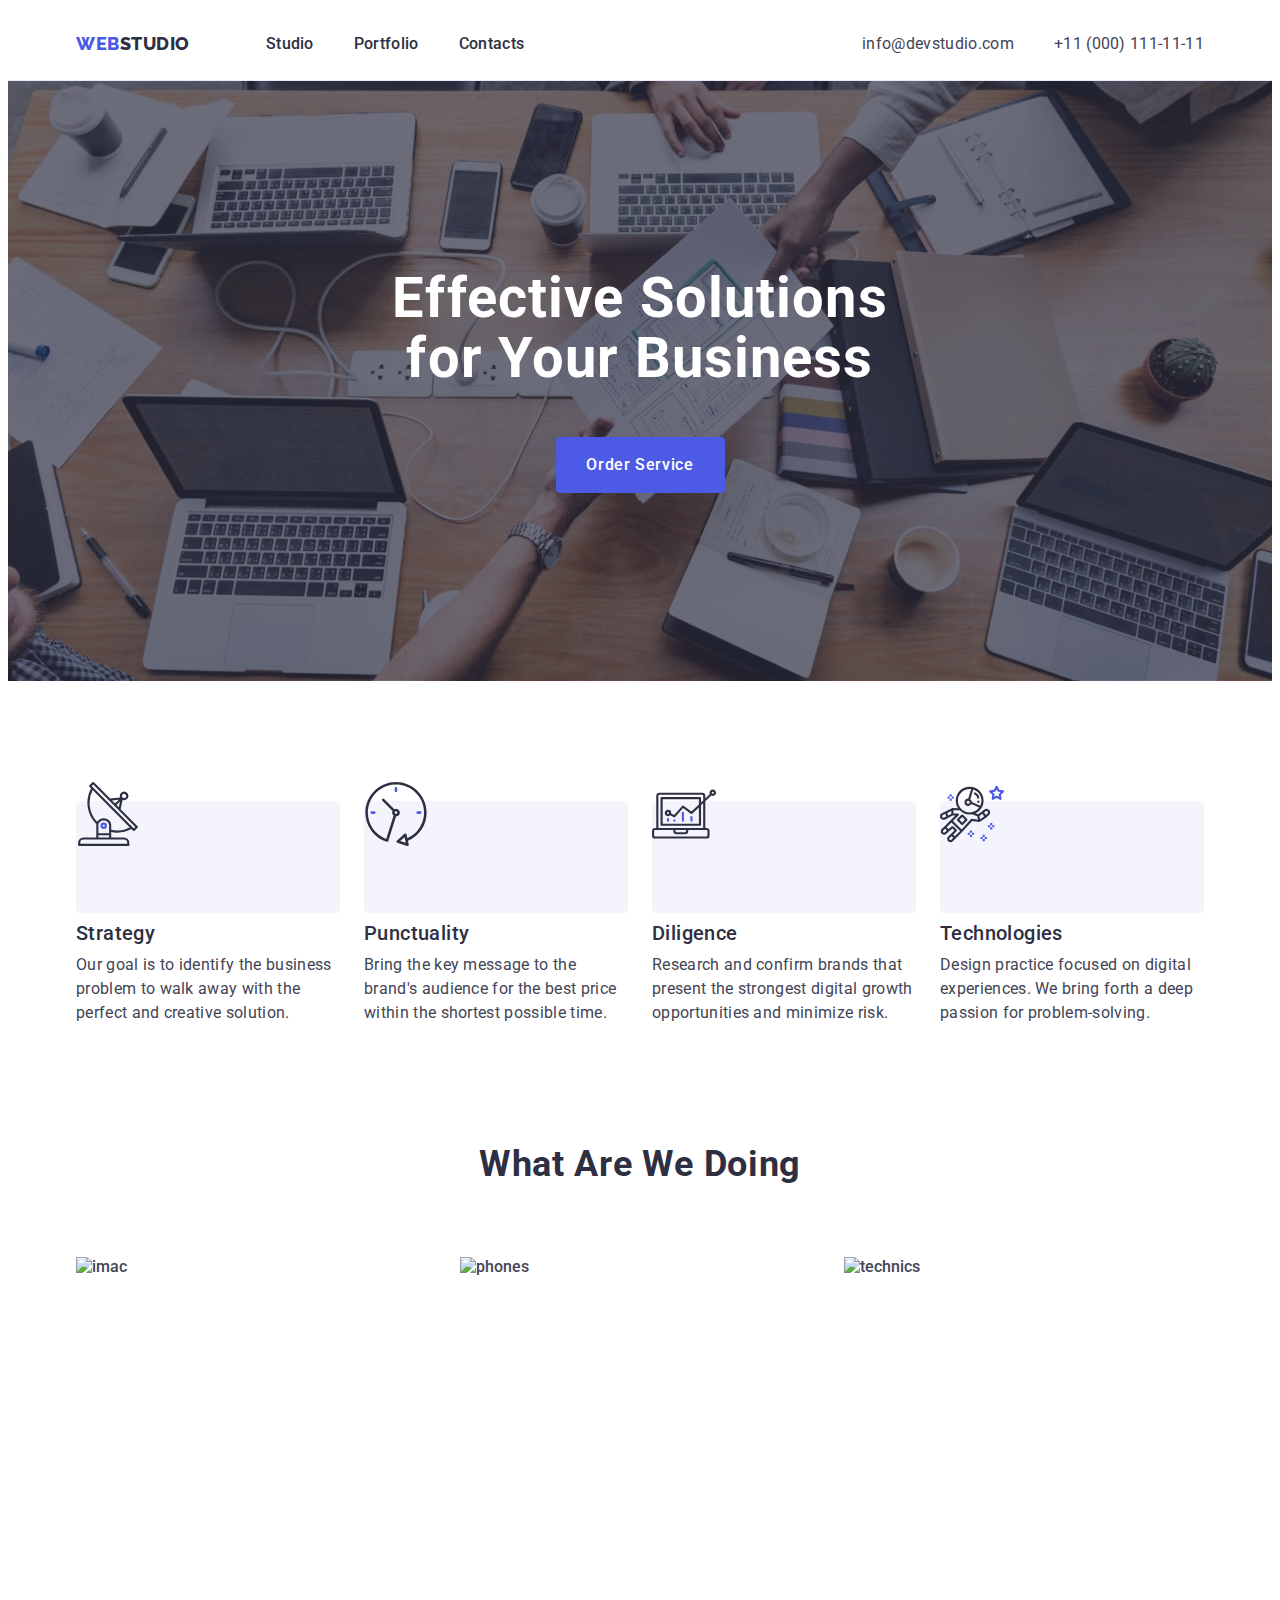
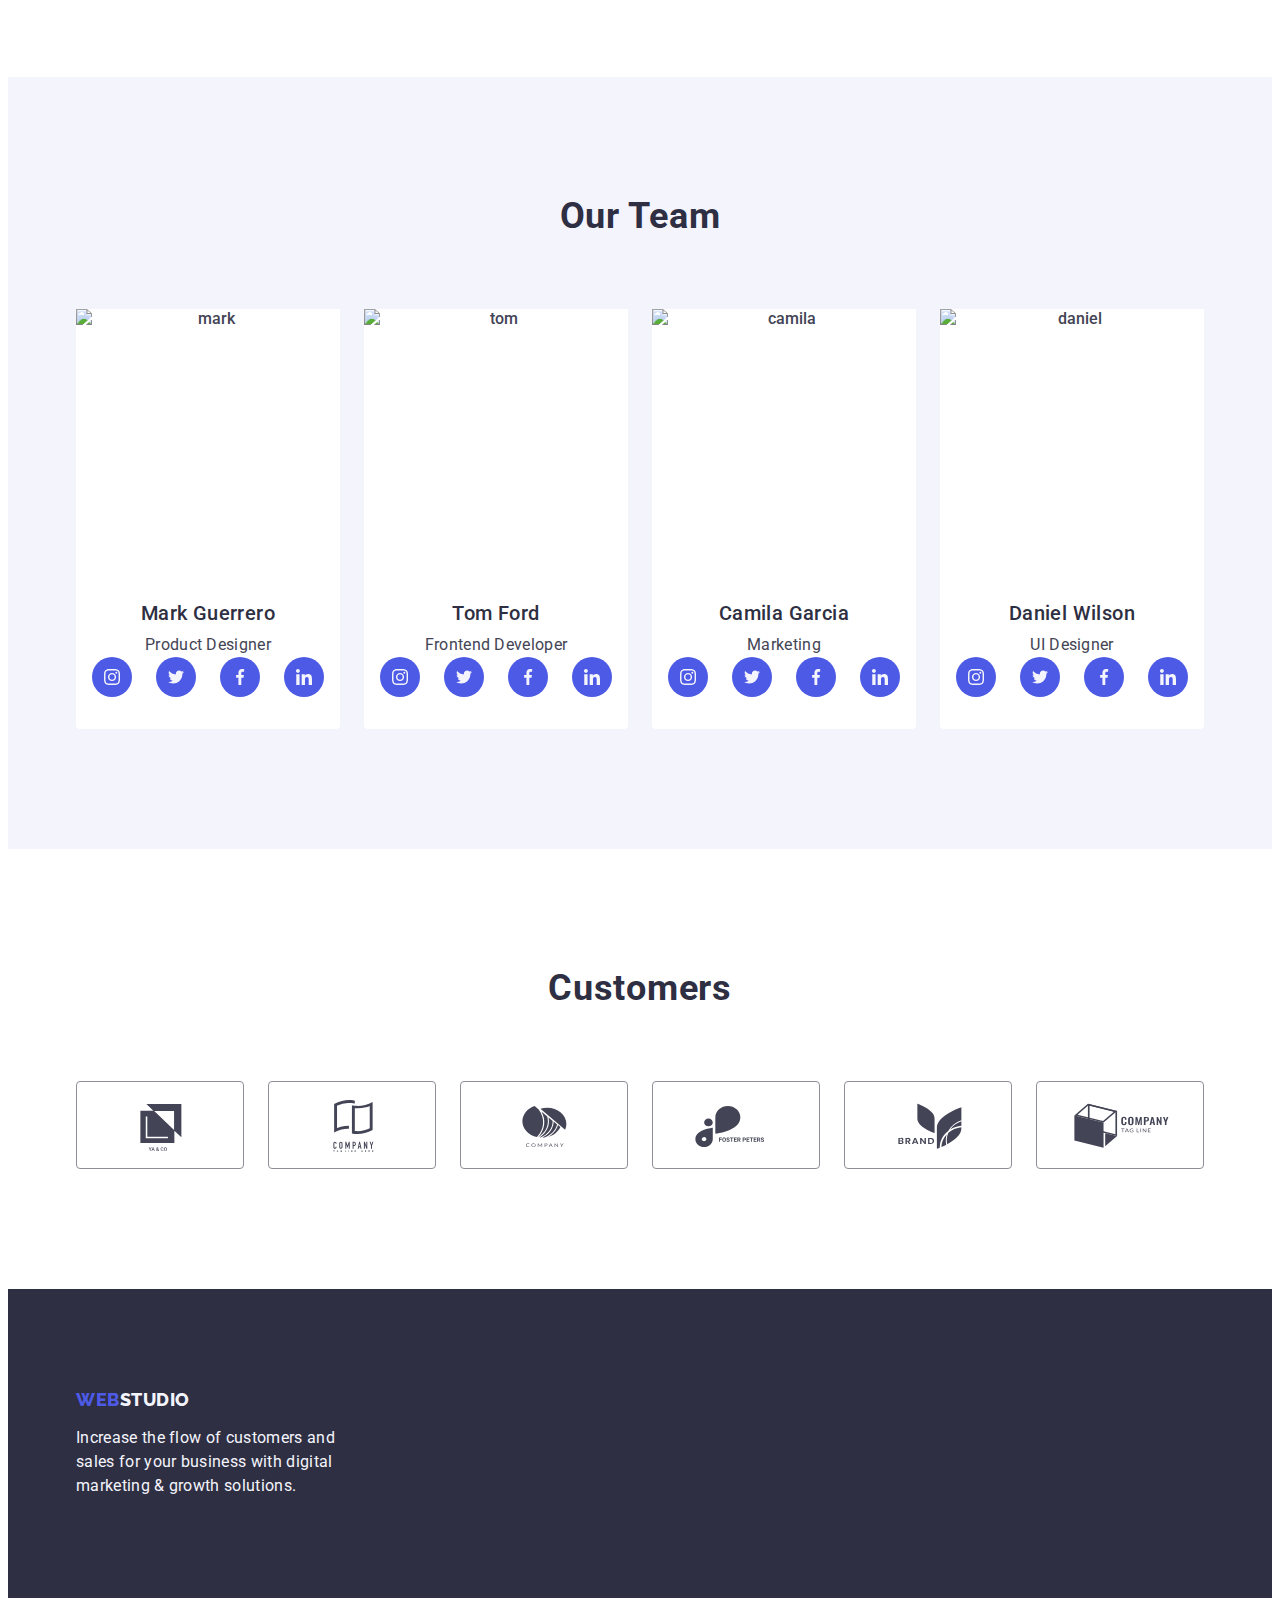
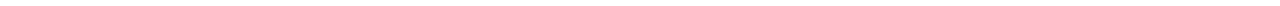
==== commit da9b95c6: "customers-not-end" ====
--- a/index.html
+++ b/index.html
@@ -182,7 +182,7 @@
               <div class="personal-container">
                 <h3 class="fourth-section-title-list">Mark Guerrero</h3>
                 <p class="fourth-section-text">Product Designer</p>
-                <ul class="team-social-list">
+                <ul class="team-social-list list">
                   <li class="team-social-item">
                     <a href="" class="team-social-link">
                       <svg class="team-social-icons" width="16" height="16">
@@ -215,7 +215,7 @@
               <div class="personal-container">
                 <h3 class="fourth-section-title-list">Tom Ford</h3>
                 <p class="fourth-section-text">Frontend Developer</p>
-                <ul class="team-social-list">
+                <ul class="team-social-list list">
                   <li class="team-social-item">
                     <a href="" class="team-social-link">
                       <svg class="team-social-icons" width="16" height="16">
@@ -253,7 +253,7 @@
               <div class="personal-container">
                 <h3 class="fourth-section-title-list">Camila Garcia</h3>
                 <p class="fourth-section-text">Marketing</p>
-                <ul class="team-social-list">
+                <ul class="team-social-list list">
                   <li class="team-social-item">
                     <a href="" class="team-social-link">
                       <svg class="team-social-icons" width="16" height="16">
@@ -291,7 +291,7 @@
               <div class="personal-container">
                 <h3 class="fourth-section-title-list">Daniel Wilson</h3>
                 <p class="fourth-section-text">UI Designer</p>
-                <ul class="team-social-list">
+                <ul class="team-social-list list">
                   <li class="team-social-item">
                     <a href="" class="team-social-link">
                       <svg class="team-social-icons" width="16" height="16">
@@ -318,6 +318,55 @@
                   </li>
                 </ul>
               </div>
+            </li>
+          </ul>
+        </div>
+      </section>
+      <section class="customers">
+        <div class="customers-container container">
+          <h2 class="customers-title">Customers</h2>
+          <ul class="customers-list list">
+            <li class="customers-item">
+              <a href="" class="customers-link">
+                <svg class="customers-icon" width="104" height="56">
+                  <use href="./images/icons.svg#logo-ya-co"></use>
+                </svg>
+              </a>
+            </li>
+            <li class="customers-item">
+              <a href="" class="customers-link">
+                <svg class="customers-icon" width="104" height="56">
+                  <use href="./images/icons.svg#logo-company"></use>
+                </svg>
+              </a>
+            </li>
+            <li class="customers-item">
+              <a href="" class="customers-link">
+                <svg class="customers-icon" width="104" height="56">
+                  <use href="./images/icons.svg#logo-company-2"></use>
+                </svg>
+              </a>
+            </li>
+            <li class="customers-item">
+              <a href="" class="customers-link">
+                <svg class="customers-icon" width="104" height="56">
+                  <use href="./images/icons.svg#logo-foster"></use>
+                </svg>
+              </a>
+            </li>
+            <li class="customers-item">
+              <a href="" class="customers-link">
+                <svg class="customers-icon" width="104" height="56">
+                  <use href="./images/icons.svg#logo-brand"></use>
+                </svg>
+              </a>
+            </li>
+            <li class="customers-item">
+              <a href="" class="customers-link">
+                <svg class="customers-icon" width="104" height="56">
+                  <use href="./images/icons.svg#logo-tag"></use>
+                </svg>
+              </a>
             </li>
           </ul>
         </div>
--- a/css/styles.css
+++ b/css/styles.css
@@ -368,6 +368,75 @@
   background-color: #404bbf;
 }
 
+/*?------------Customers--------------*/
+
+.customers {
+  margin: 0 auto;
+  padding: 120px 0;
+}
+
+.customers-title {
+  color: var(--navyblue, #2e2f42);
+  text-align: center;
+  font-size: 36px;
+  font-weight: 700;
+  line-height: 1.11;
+  letter-spacing: 0.02em;
+  text-transform: capitalize;
+  margin-bottom: 72px;
+}
+
+.customers-list {
+  display: flex;
+  gap: 24px;
+}
+
+.customers-item {
+  width: calc((100% - 120px) / 6);
+  height: 88px;
+  transition: border-color 250ms cubic-bezier(0.4, 0, 0.2, 1),
+    color 250ms cubic-bezier(0.4, 0, 0.2, 1);
+}
+
+.customers-icon {
+  fill: #8e8f99;
+}
+
+.customers-link {
+  border: 1px solid #8e8f99;
+  width: 100%;
+  height: 100%;
+  display: flex;
+  border-radius: 4px;
+  align-items: center;
+  justify-content: center;
+  color: var(--light-slate);
+  transition: border-color 250ms cubic-bezier(0.4, 0, 0.2, 1),
+    color 250ms cubic-bezier(0.4, 0, 0.2, 1);
+}
+
+.customers-link:is(:hover, :focus) .customers-icon {
+  border-color: #404bbf;
+}
+
+.customers-icon:hover,
+.customers-icon:focus {
+  color: #404bbf;
+}
+
+.customers-link:hover {
+  border-color: #404bbf;
+  color: #404bbf;
+}
+.customers-link:focus {
+  border-color: #404bbf;
+  color: #404bbf;
+}
+
+.customers-icon {
+  fill: currentColor;
+}
+
 /*?--------------Footer---------------*/
 
 .footer {
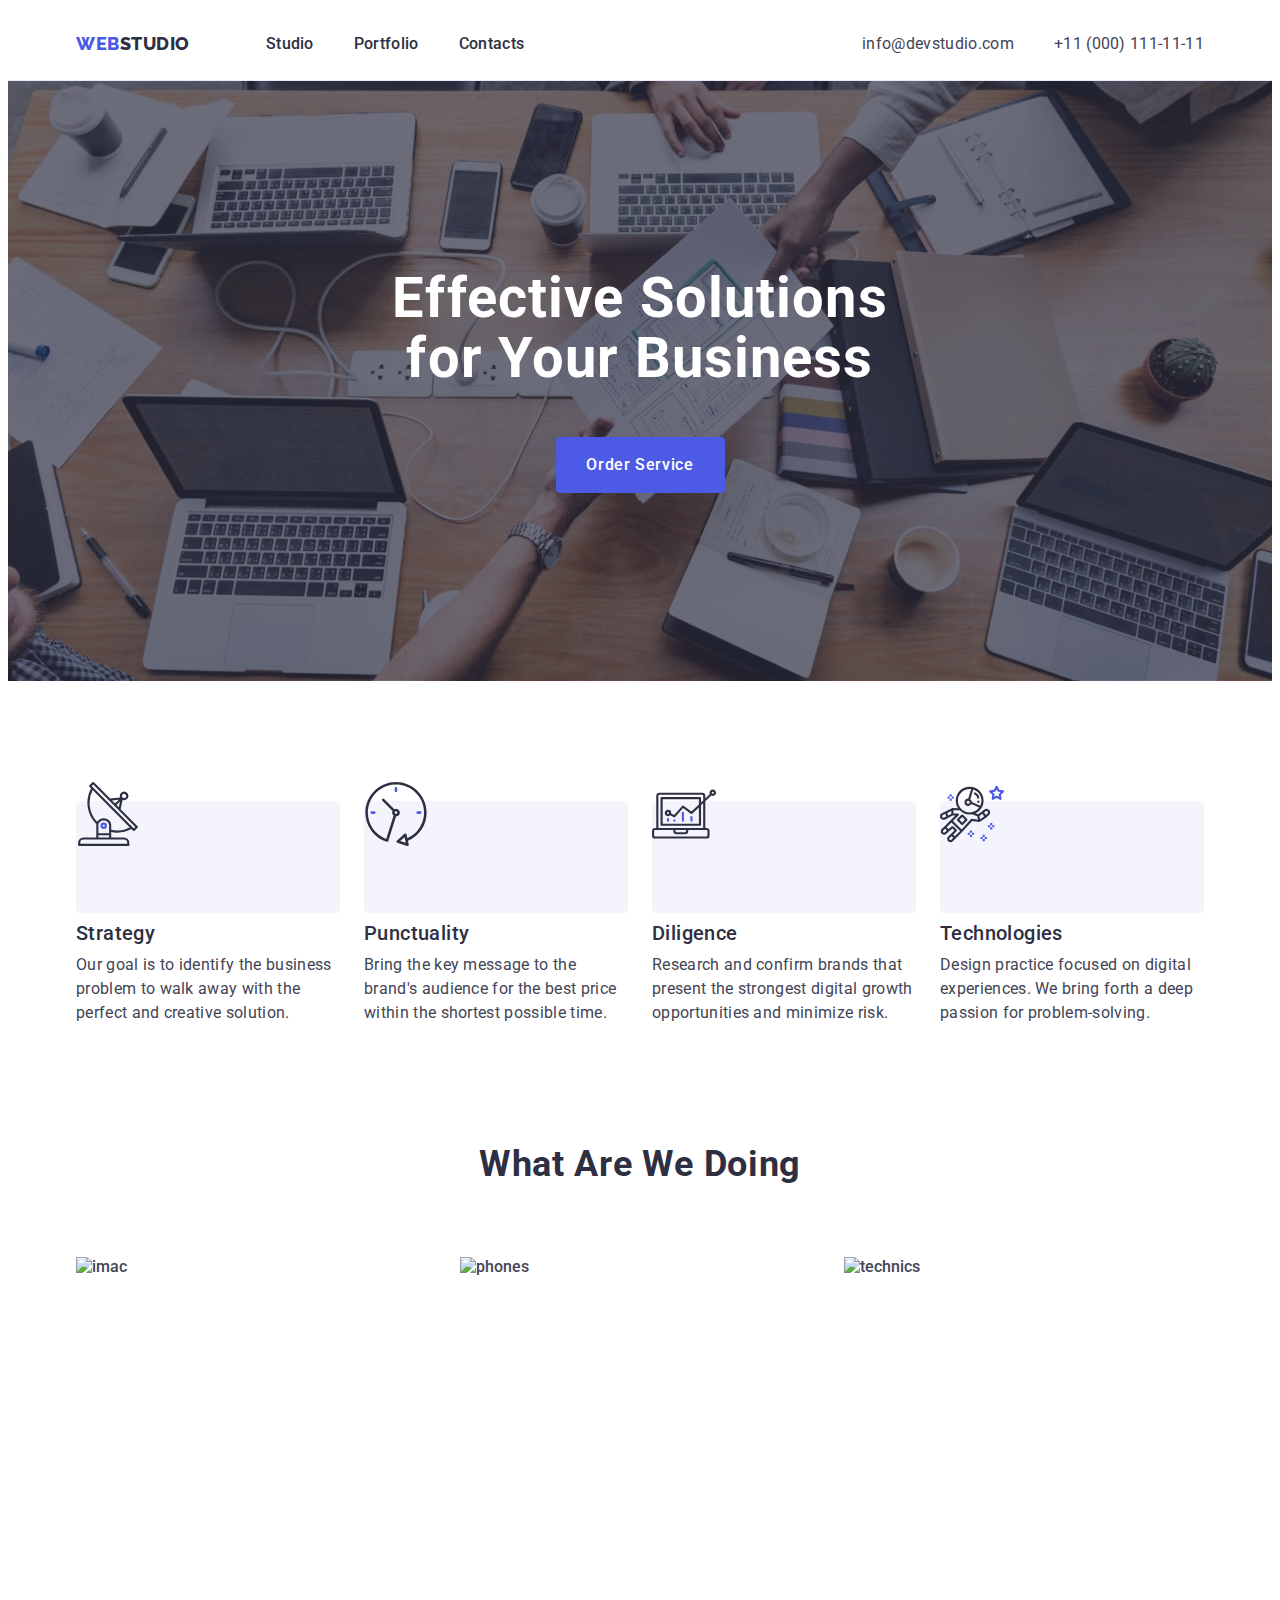
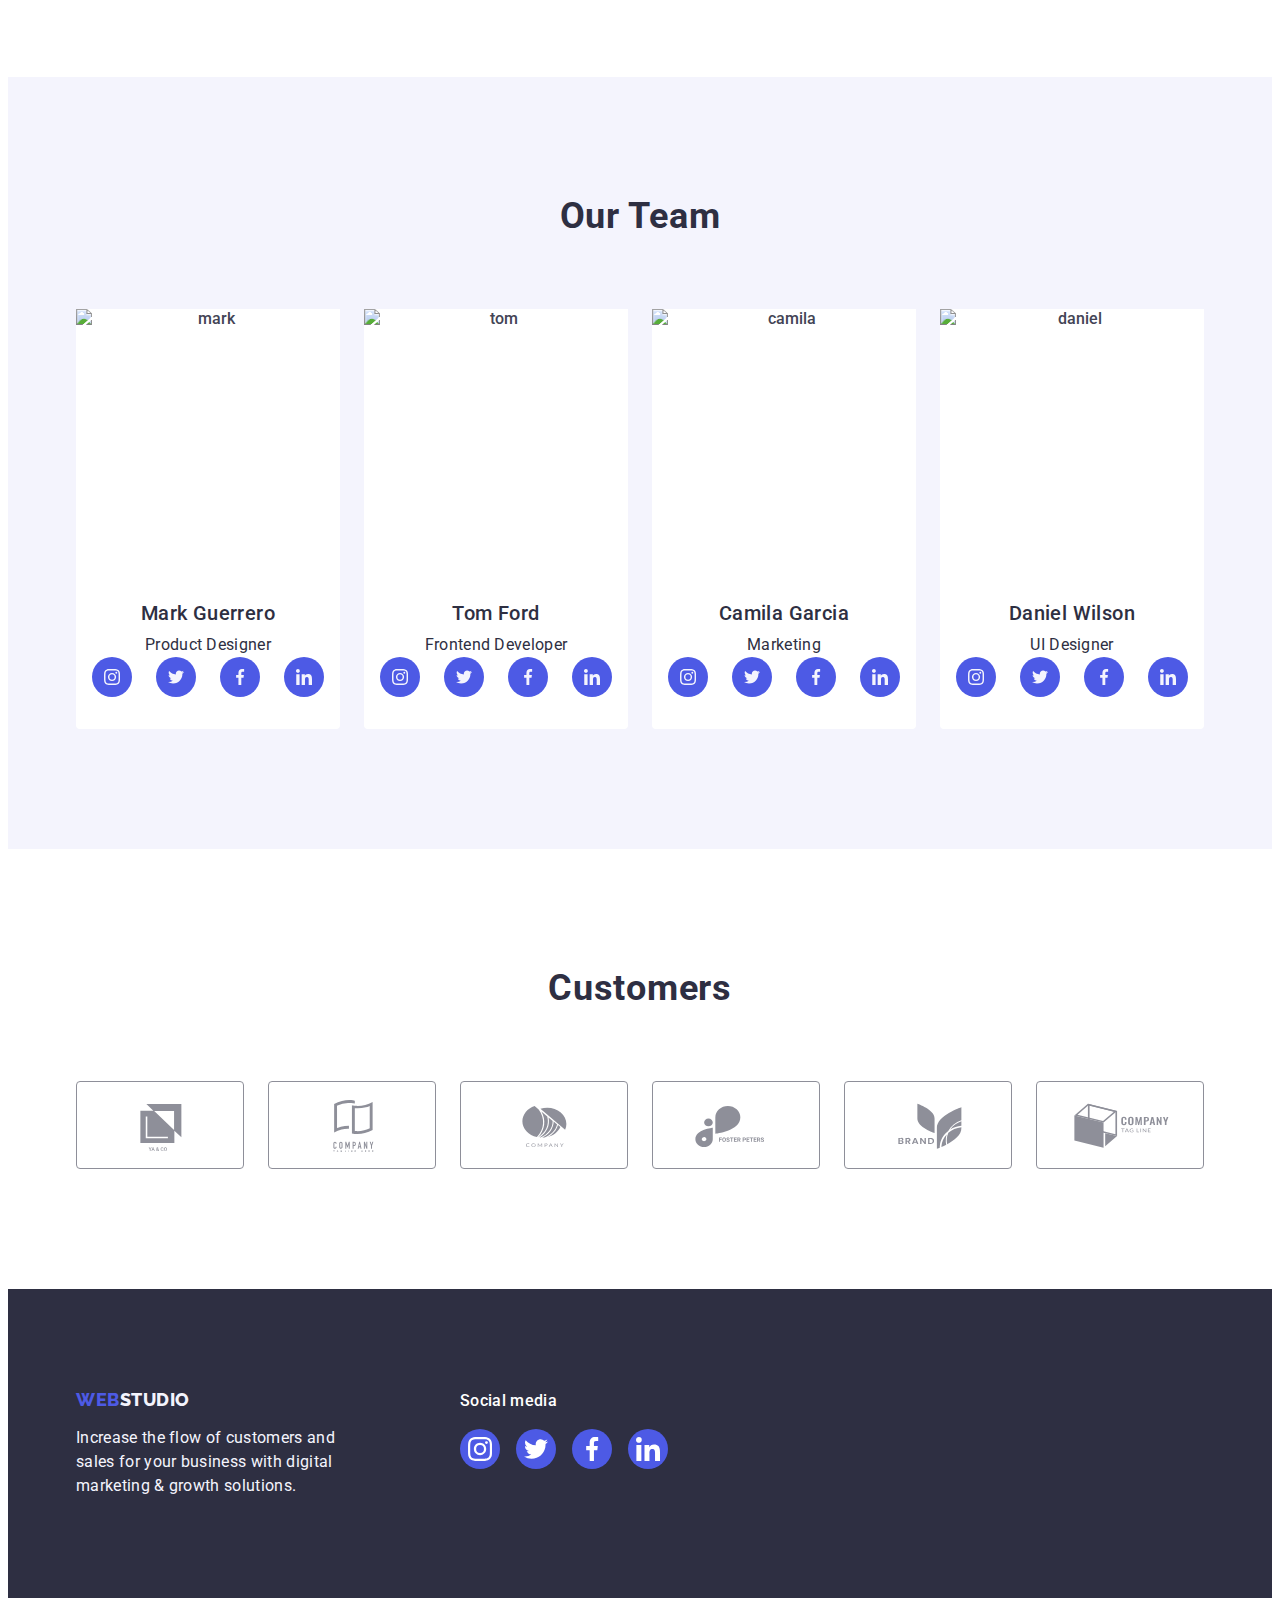
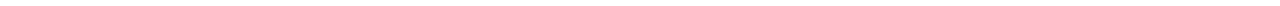
==== commit fd46dd67: "footer-fix" ====
--- a/index.html
+++ b/index.html
@@ -374,13 +374,48 @@
     </main>
     <footer class="footer">
       <div class="footer-container container">
-        <a href="./index.html" class="footer-logo link"
-          >Web<span class="footer-logo-accent">Studio</span></a
-        >
-        <p class="footer-text">
-          Increase the flow of customers and sales for your business with
-          digital marketing & growth solutions.
-        </p>
+        <div class="footer-first-part">
+          <a href="./index.html" class="footer-logo link"
+            >Web<span class="footer-logo-accent">Studio</span></a
+          >
+          <p class="footer-text">
+            Increase the flow of customers and sales for your business with
+            digital marketing & growth solutions.
+          </p>
+        </div>
+        <div class="footer-second-part">
+          <p class="social-media">Social media</p>
+          <ul class="footer-icons-list list">
+            <li class="footer-social-item">
+              <a href="" class="footer-social-link">
+                <svg class="footer-social-icon" width="24" height="24">
+                  <use href="./images/icons.svg#instagram"></use>
+                </svg>
+              </a>
+            </li>
+            <li class="footer-social-item">
+              <a href="" class="footer-social-link">
+                <svg class="footer-social-icon" width="24" height="24">
+                  <use href="./images/icons.svg#twitter"></use>
+                </svg>
+              </a>
+            </li>
+            <li class="footer-social-item">
+              <a href="" class="footer-social-link">
+                <svg class="footer-social-icon" width="24" height="24">
+                  <use href="./images/icons.svg#facebook"></use>
+                </svg>
+              </a>
+            </li>
+            <li class="footer-social-item">
+              <a href="" class="footer-social-link">
+                <svg class="footer-social-icon" width="24" height="24">
+                  <use href="./images/icons.svg#linkedin"></use>
+                </svg>
+              </a>
+            </li>
+          </ul>
+        </div>
       </div>
     </footer>
   </body>
--- a/css/styles.css
+++ b/css/styles.css
@@ -1,12 +1,14 @@
 :root {
   --text-color: #2e2f42;
+  --background-color: #ffffff;
+  --brand-color: #4d5ae5;
 }
 
 body {
   font-family: "Roboto", sans-serif;
   font-weight: 500;
   color: #434455;
-  background-color: #ffffff;
+  background-color: var(--background-color);
 }
 
 p,
@@ -55,7 +57,7 @@
 /*?----------------Header--------------*/
 
 .header {
-  background-color: #fff;
+  background-color: var(--background-color);
   border-bottom: 1px solid #e7e9fc;
 }
 
@@ -68,7 +70,7 @@
 
 .header-logo {
   font-family: "Raleway", sans-serif;
-  color: #4d5ae5;
+  color: var(--brand-color);
   font-size: 18px;
   font-weight: 800;
   line-height: 1.17;
@@ -88,7 +90,7 @@
 }
 
 .header-menu-link {
-  color: #2e2f42;
+  color: var(--text-color);
   font-size: 16px;
   line-height: 1.5;
   letter-spacing: 0.02em;
@@ -165,7 +167,7 @@
 }
 
 .main-page-title {
-  color: #fff;
+  color: var(--background-color);
   text-align: center;
   font-size: 56px;
   font-weight: 700;
@@ -176,13 +178,13 @@
 }
 
 .btn-main-page {
-  color: #fff;
+  color: var(--background-color);
   font-size: 16px;
   font-family: "Roboto", sans-serif;
   font-weight: 500;
   line-height: 1.5;
   letter-spacing: 0.04em;
-  background: #4d5ae5;
+  background: var(--brand-color);
   cursor: pointer;
   display: block;
   min-width: 169px;
@@ -318,7 +320,7 @@
 }
 
 .personal-list {
-  background-color: #ffffff;
+  background-color: var(--background-color);
   border-radius: 0px 0px 4px 4px;
 }
 
@@ -327,7 +329,7 @@
 }
 
 .fourth-section-text {
-  color: #434455;
+  color: var(--text-color);
   font-size: 16px;
   font-style: normal;
   font-weight: 400;
@@ -351,7 +353,7 @@
 .team-social-link {
   width: 100%;
   height: 100%;
-  background-color: #4d5ae5;
+  background-color: var(--brand-color);
   border-radius: 50%;
   display: flex;
   align-items: center;
@@ -376,7 +378,7 @@
 }
 
 .customers-title {
-  color: var(--navyblue, #2e2f42);
+  color: var(--text-color);
   text-align: center;
   font-size: 36px;
   font-weight: 700;
@@ -398,10 +400,6 @@
     color 250ms cubic-bezier(0.4, 0, 0.2, 1);
 }
 
-.customers-icon {
-  fill: #8e8f99;
-}
-
 .customers-link {
   border: 1px solid #8e8f99;
   width: 100%;
@@ -410,7 +408,7 @@
   border-radius: 4px;
   align-items: center;
   justify-content: center;
-  color: var(--light-slate);
+  color: #8e8f99;
   transition: border-color 250ms cubic-bezier(0.4, 0, 0.2, 1),
     color 250ms cubic-bezier(0.4, 0, 0.2, 1);
 }
@@ -434,7 +432,7 @@
 }
 
 .customers-icon {
-  fill: currentColor;
+  fill: #8e8f99;
 }
 
 /*?--------------Footer---------------*/
@@ -442,6 +440,15 @@
 .footer {
   background-color: var(--text-color);
   padding: 100px 0;
+}
+
+.footer-container {
+  display: flex;
+  align-items: baseline;
+}
+
+.footer-first-part {
+  margin-right: 120px;
 }
 
 .footer-text {
@@ -468,6 +475,50 @@
 
 .footer-logo-accent {
   color: #f4f4fd;
+}
+
+.social-media {
+  color: var(--background-color);
+  font-size: 16px;
+  font-style: normal;
+  font-weight: 500;
+  line-height: 1.5;
+  letter-spacing: 0.02em;
+  margin-bottom: 16px;
+}
+
+.footer-icons-list {
+  display: flex;
+  align-items: center;
+  gap: 16px;
+}
+
+.footer-social-item {
+  width: 40px;
+  height: 40px;
+}
+
+.footer-social-link {
+  width: 100%;
+  height: 100%;
+  border-radius: 50%;
+  display: flex;
+  align-items: center;
+  background-color: #4d5ae5;
+  justify-content: center;
+  transition: background-color 250ms cubic-bezier(0.4, 0, 0.2, 1);
+}
+
+.footer-social-link:hover {
+  background-color: #31d0aa;
+}
+
+.footer-social-link:focus {
+  background-color: #31d0aa;
+}
+
+.footer-social-icon {
+  fill: var(--background-color);
 }
 
 /*?-------------Portfolio-page--------------*/
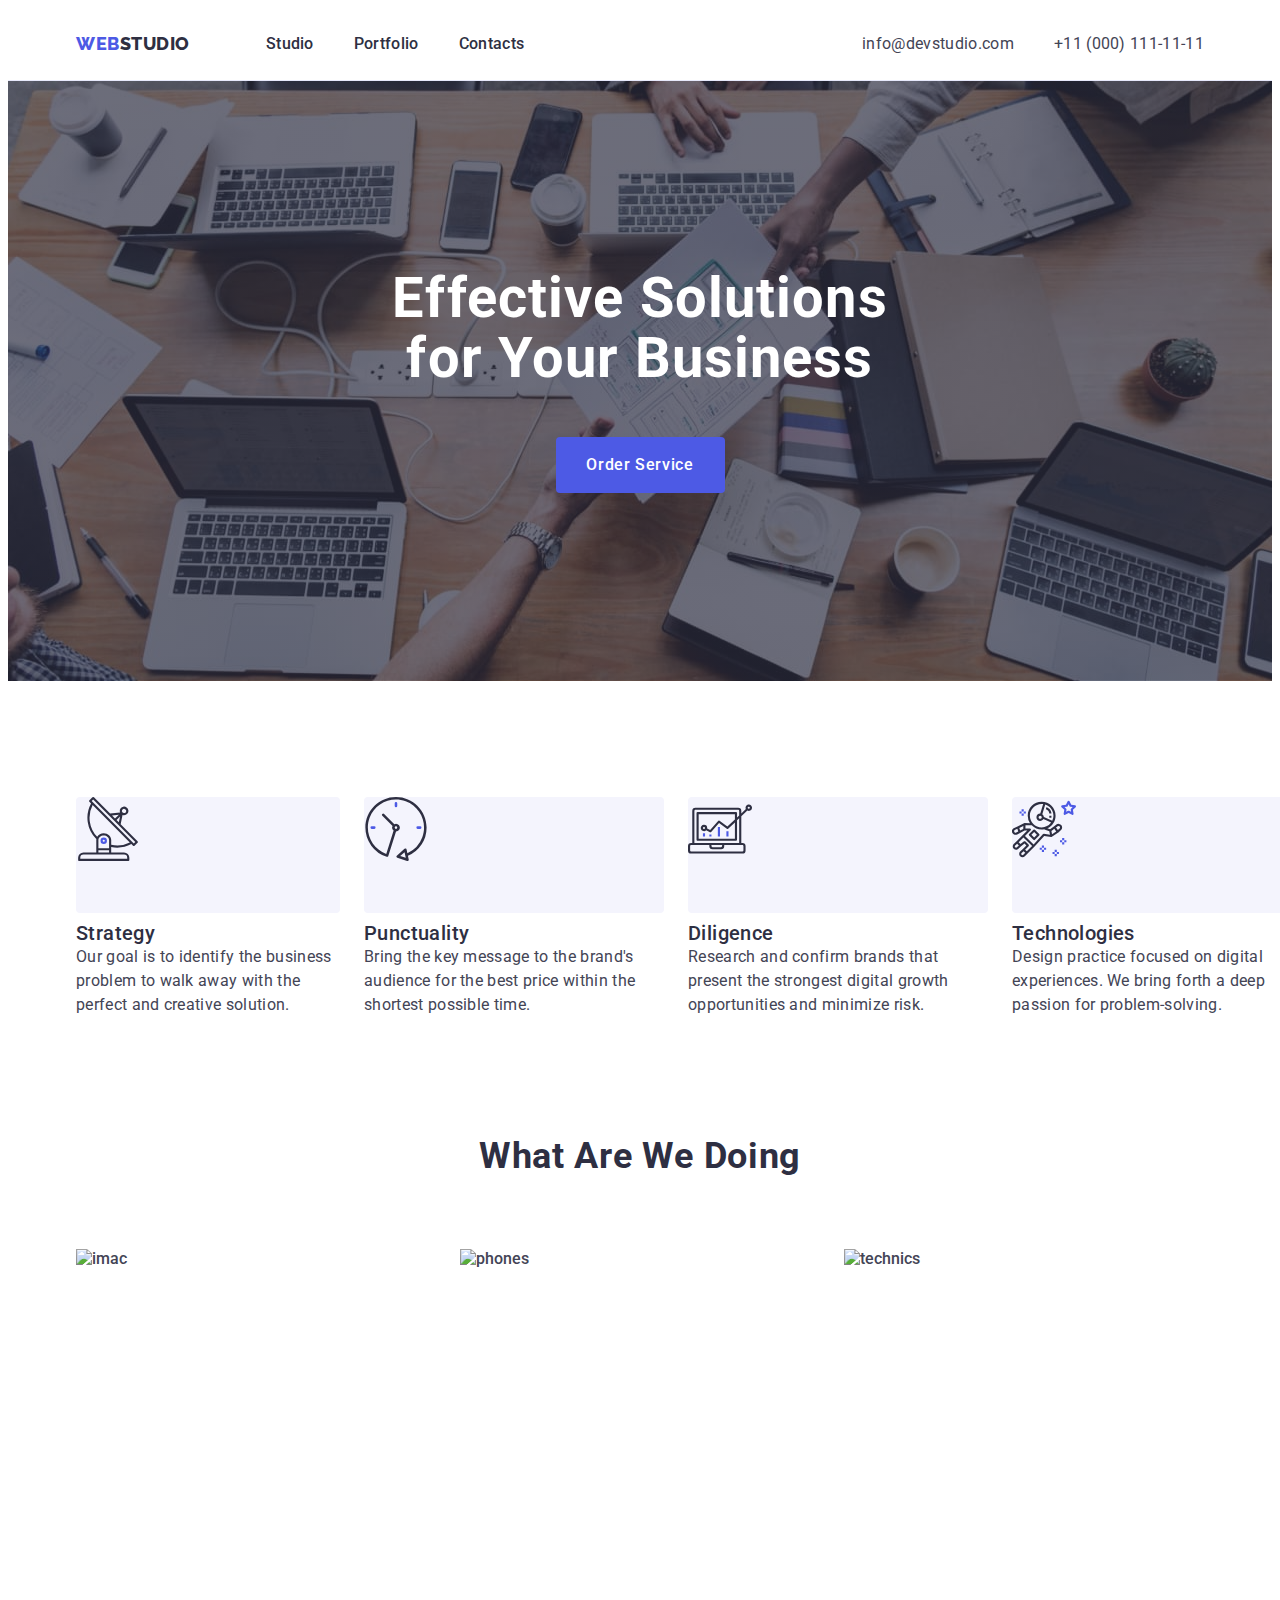
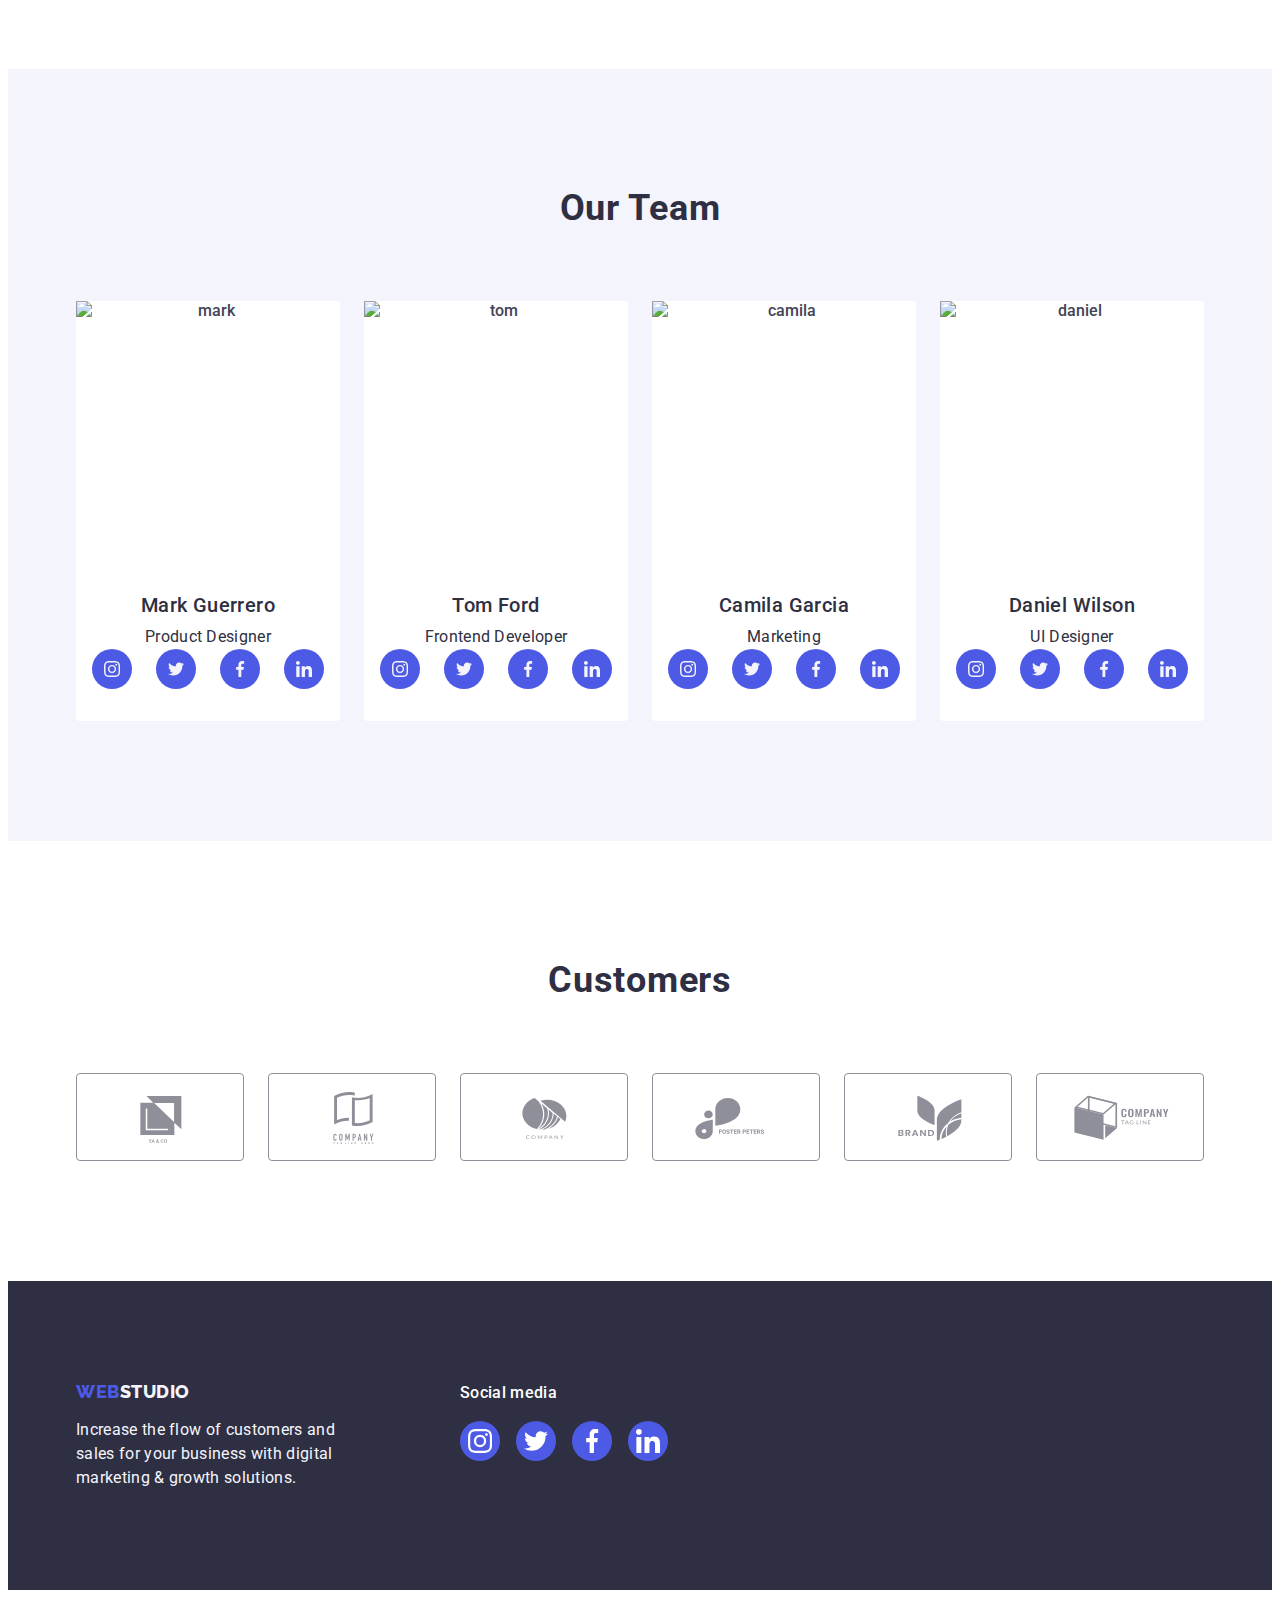
==== commit 7867db6d: "footer-finished" ====
--- a/index.html
+++ b/index.html
@@ -60,17 +60,17 @@
       </div>
     </header>
     <main>
-      <section class="main-page-fs">
+      <section class="first-section">
         <div class="first-container container">
           <h1 class="main-page-title">Effective Solutions for Your Business</h1>
           <button type="button" class="btn-main-page">Order Service</button>
         </div>
       </section>
-      <section class="main-page-ss">
+      <section class="second-section">
         <div class="second-container container">
           <h2 hidden class="visually-hidden">Our goal</h2>
-          <ul class="mpss-list list">
-            <li class="item-advantage">
+          <ul class="advantage-list list">
+            <li class="advantage-item">
               <div class="advantage-block">
                 <svg class="advantages-icon">
                   <use
@@ -80,8 +80,8 @@
                   ></use>
                 </svg>
               </div>
-              <h3 class="mpss-title">Strategy</h3>
-              <p class="mpss-text">
+              <h3 class="advantage-title">Strategy</h3>
+              <p class="advantage-text">
                 Our goal is to identify the business problem to walk away with
                 the perfect and creative solution.
               </p>
@@ -96,8 +96,8 @@
                   ></use>
                 </svg>
               </div>
-              <h3 class="mpss-title">Punctuality</h3>
-              <p class="mpss-text">
+              <h3 class="advantage-title">Punctuality</h3>
+              <p class="advantage-text">
                 Bring the key message to the brand's audience for the best price
                 within the shortest possible time.
               </p>
@@ -112,8 +112,8 @@
                   ></use>
                 </svg>
               </div>
-              <h3 class="mpss-title">Diligence</h3>
-              <p class="mpss-text">
+              <h3 class="advantage-title">Diligence</h3>
+              <p class="advantage-text">
                 Research and confirm brands that present the strongest digital
                 growth opportunities and minimize risk.
               </p>
@@ -128,8 +128,8 @@
                   ></use>
                 </svg>
               </div>
-              <h3 class="mpss-title">Technologies</h3>
-              <p class="mpss-text">
+              <h3 class="advantage-title">Technologies</h3>
+              <p class="advantage-text">
                 Design practice focused on digital experiences. We bring forth a
                 deep passion for problem-solving.
               </p>
--- a/css/styles.css
+++ b/css/styles.css
@@ -2,6 +2,7 @@
   --text-color: #2e2f42;
   --background-color: #ffffff;
   --brand-color: #4d5ae5;
+  --link-color: #404bbf;
 }
 
 body {
@@ -100,7 +101,7 @@
 
 .header-menu-link:hover,
 .header-menu-link:focus {
-  color: #404bbf;
+  color: var(--link-color);
 }
 
 .header-item {
@@ -146,12 +147,12 @@
 
 .header-address-link:hover,
 .header-address-link:focus {
-  color: #404bbf;
+  color: var(--link-color);
 }
 
 /*?---------------Main----------------*/
 
-.main-page-fs {
+.first-section {
   background-color: var(--text-color);
   padding: 188px 0;
   background-image: linear-gradient(
@@ -197,14 +198,25 @@
 
 .btn-main-page:hover,
 .btn-main-page:focus {
-  background-color: #404bbf;
+  background-color: var(--link-color);
 }
 
 /*?-----------Second Section-----------*/
 
-.main-page-ss {
+.second-section {
   padding: 120px 0;
   margin: 0 auto;
+}
+
+.advantage-block {
+  /* width: 264px; */
+  height: 112px;
+  border-radius: 4px;
+  background-color: #f4f4fd;
+  margin-bottom: 8px;
+  display: flex;
+  align-items: center;
+  justify-content: center;
 }
 
 .visually-hidden {
@@ -220,44 +232,43 @@
   overflow: hidden;
 }
 
-.mpss-title {
-  color: var(--text-color);
-  font-size: 20px;
-  font-weight: 500;
-  line-height: 1.2;
-  letter-spacing: 0.02em;
-  margin-bottom: 8px;
-}
-
-.mpss-text {
-  color: #434455;
-  font-size: 16px;
-  font-weight: 400;
-  line-height: 1.5;
-  letter-spacing: 0.02em;
-  text-align: left;
-}
-
-.mpss-list {
-  list-style: none;
-  text-align: left;
-  display: flex;
-  gap: 24px;
-}
-
-.item-advantage {
-  width: calc((100% - 72px) / 4);
-}
-
-.advantage-block {
-  width: 264px;
+.advantages-icon {
+  display: flex;
+  align-items: center;
+  justify-content: center;
   height: 112px;
   border-radius: 4px;
   background-color: #f4f4fd;
   margin-bottom: 8px;
-  display: flex;
-  align-items: center;
-  justify-content: center;
+}
+
+.advantage-title {
+  color: var(--text-color);
+  font-size: 20px;
+  font-weight: 500;
+  line-height: 1.2;
+  letter-spacing: 0.02em;
+  /* margin-bottom: 8px; */
+}
+
+.advantage-text {
+  color: #434455;
+  font-size: 16px;
+  font-weight: 400;
+  line-height: 1.5;
+  letter-spacing: 0.02em;
+  text-align: left;
+}
+
+.advantage-list {
+  list-style: none;
+  text-align: left;
+  display: flex;
+  gap: 24px;
+}
+
+.advantage-item {
+  width: calc((100% - 72px) / 4);
 }
 
 /*?----------Third Section-----------*/
@@ -367,7 +378,7 @@
 
 .team-social-link:hover,
 .team-social-link:focus {
-  background-color: #404bbf;
+  background-color: var(--link-color);
 }
 
 /*?------------Customers--------------*/
@@ -414,25 +425,25 @@
 }
 
 .customers-link:is(:hover, :focus) .customers-icon {
-  border-color: #404bbf;
-}
-
-.customers-icon:hover,
+  border-color: var(--link-color);
+}
+
+/* .customers-icon:hover,
 .customers-icon:focus {
   color: #404bbf;
-}
+} */
 
 .customers-link:hover {
-  border-color: #404bbf;
-  color: #404bbf;
+  border-color: var(--link-color);
+  color: var(--link-color);
 }
 .customers-link:focus {
-  border-color: #404bbf;
-  color: #404bbf;
+  border-color: var(--link-color);
+  color: var(--link-color);
 }
 
 .customers-icon {
-  fill: #8e8f99;
+  fill: currentColor;
 }
 
 /*?--------------Footer---------------*/
@@ -585,7 +596,7 @@
 .buttons-main:hover,
 .buttons-main:focus {
   color: #ffffff;
-  background-color: #404bbf;
+  background-color: var(--link-color);
   border: 1px solid transparent;
 }
 
